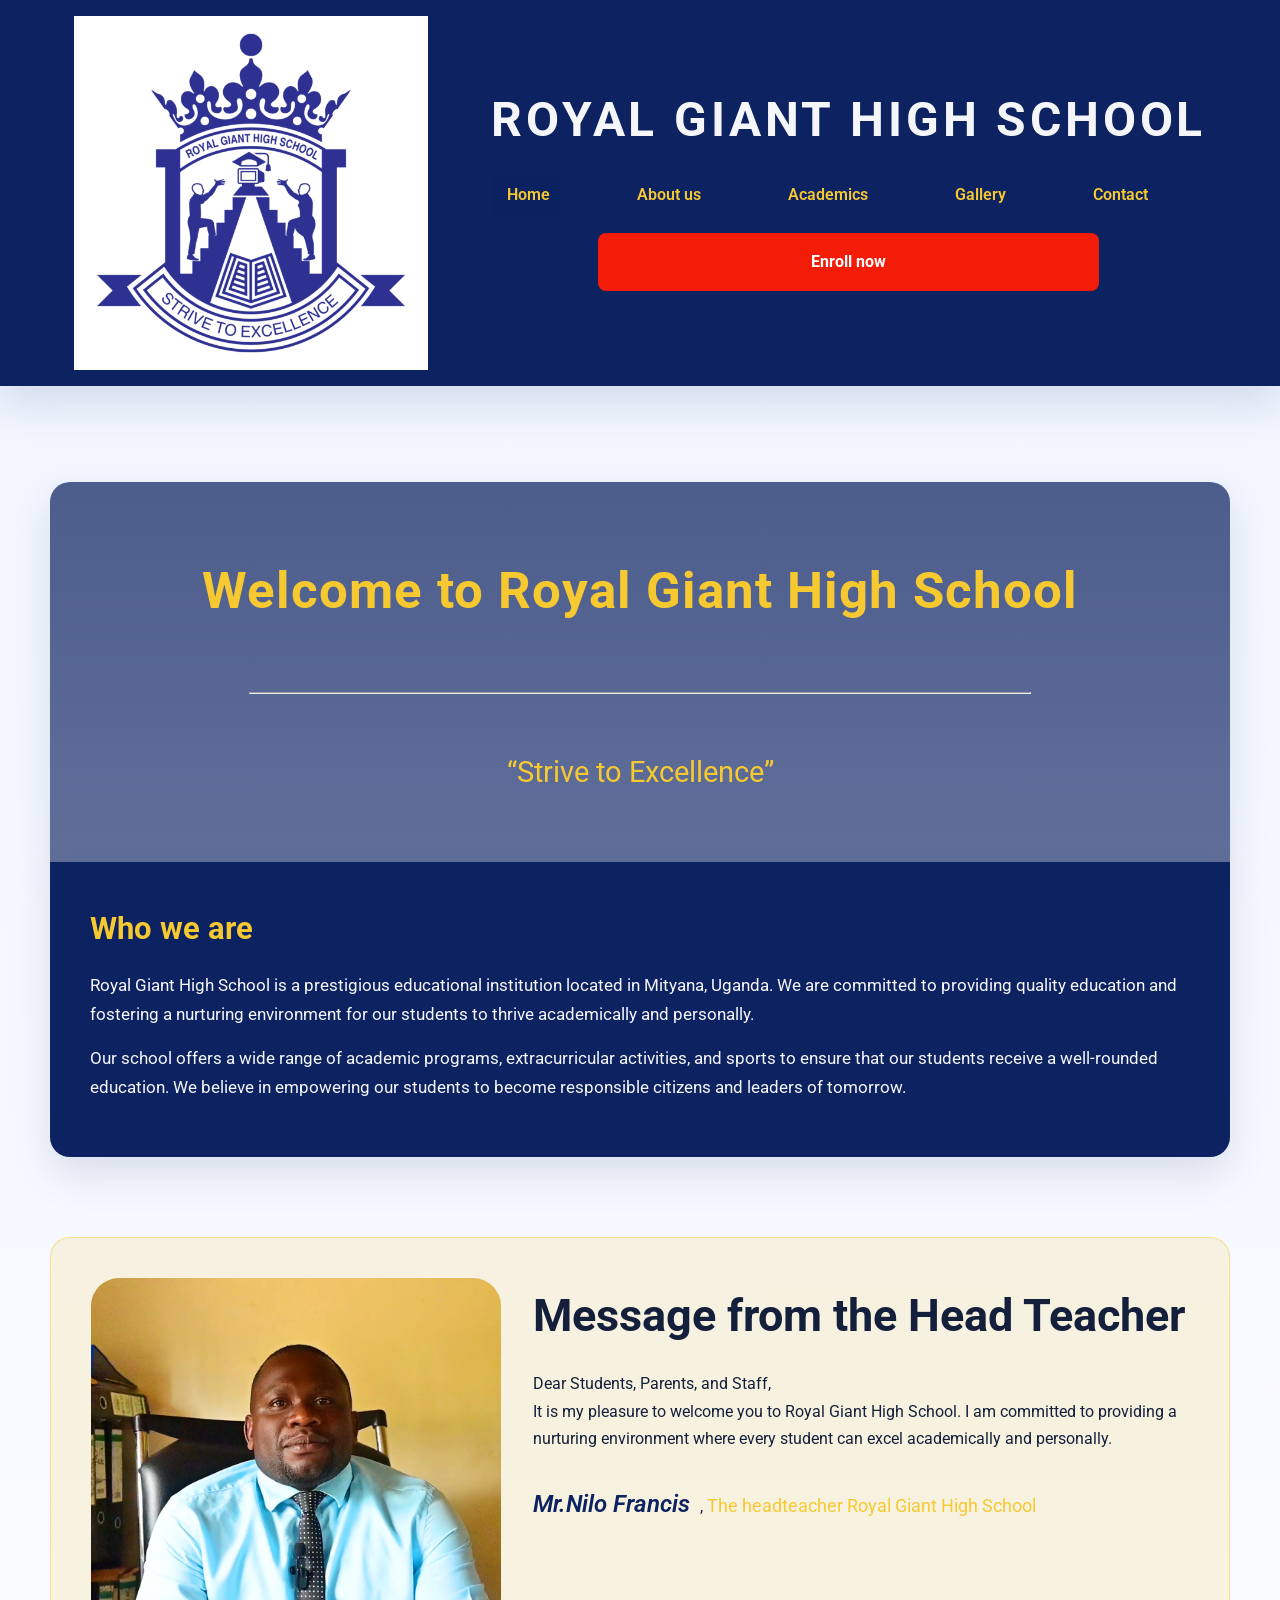
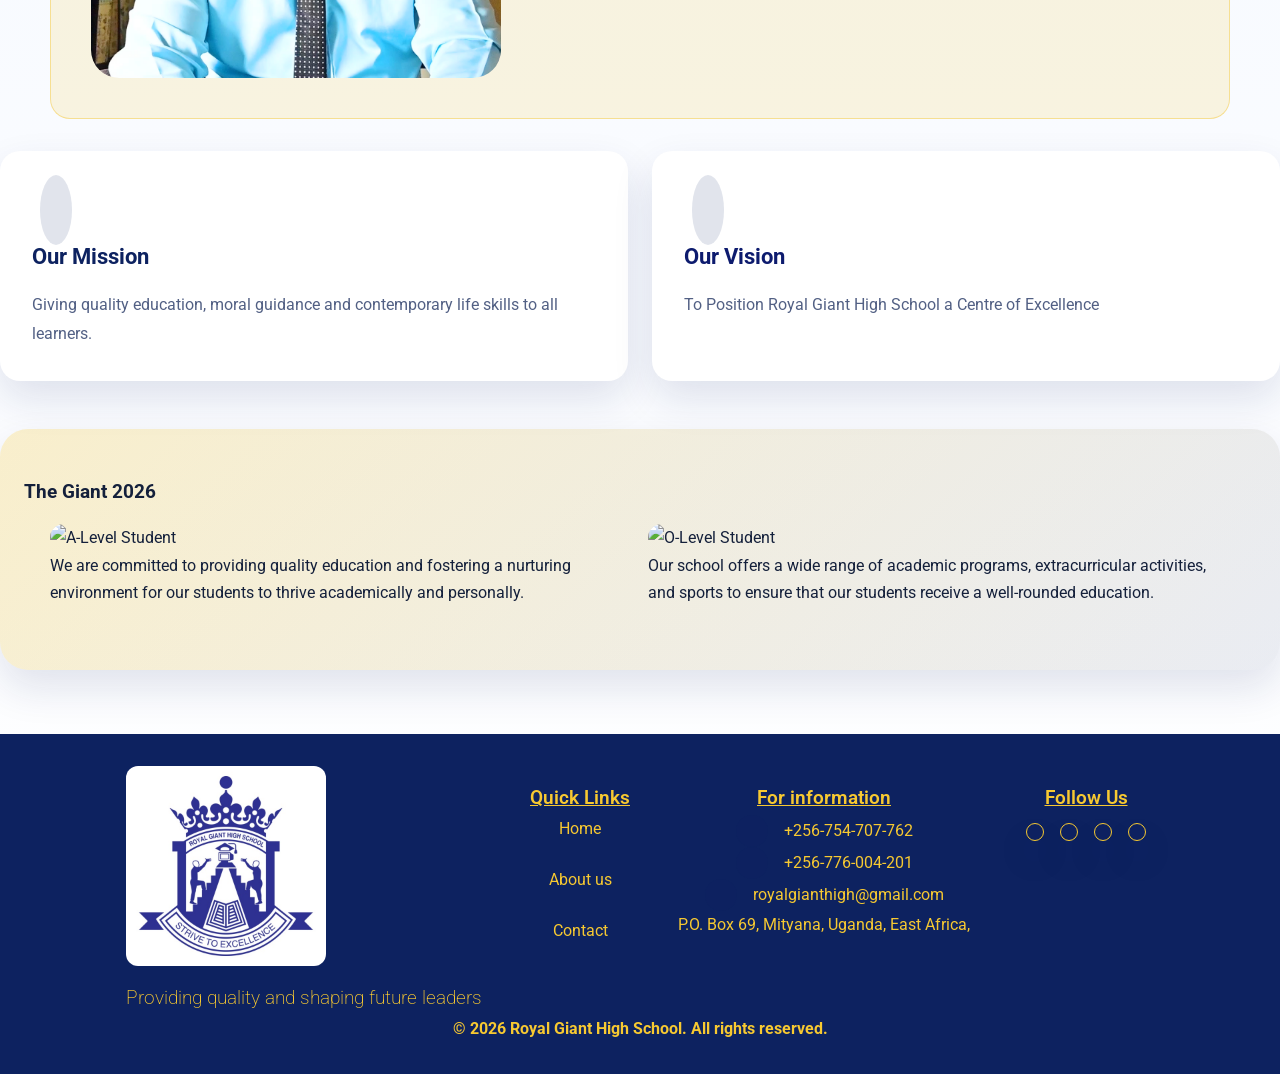
==== index.html @ 098a9b78 "google verification Co-authored-by: Copilot <copilot@github.com>" ====
<!doctype html>
<html lang="en">
  <head>
    <meta charset="UTF-8" />
    <meta name="viewport" content="width=device-width, initial-scale=1.0" />
    <meta
      name="description"
      content="Royal Giant High School - Center of Excellence in Mityana, Uganda. Providing quality education and fostering student development."
    />
    <meta
      name="google-site-verification"
      content="google043011f2c09b9985.html"
    />
    <link rel="stylesheet" href="main-styles.css" />
    <link
      rel="icon"
      type="image/jpg"
      href="pics/royal-giant-high-school-mityana-logo-png_seeklogo-556113.jpg"
    />
    <link
      href="https://fonts.googleapis.com/css2?family=Roboto:wght@300;400;700&display=swap"
      rel="stylesheet"
    />
    <title>Royal Giant High School</title>
  </head>
  <body>
    <header></header>
    <main>
      <section class="hero">
        <div class="container">
          <div class="welcome">
            <h2>Welcome to Royal Giant High School</h2>
            <hr />
            <p><q>Strive to Excellence</q></p>
          </div>
          <div class="intro-content">
            <h3>Who we are</h3>
            <p>
              Royal Giant High School is a prestigious educational institution
              located in Mityana, Uganda. We are committed to providing quality
              education and fostering a nurturing environment for our students
              to thrive academically and personally.
            </p>
            <p>
              Our school offers a wide range of academic programs,
              extracurricular activities, and sports to ensure that our students
              receive a well-rounded education. We believe in empowering our
              students to become responsible citizens and leaders of tomorrow.
            </p>
          </div>
        </div>
      </section>
      <section class="headteacher-message">
        <div class="image">
          <img src="./pics/HM2.png" alt="Head Teacher Mr.Nilo Francis" />
        </div>
        <div class="message">
          <h3>Message from the Head Teacher</h3>
          <p>Dear Students, Parents, and Staff,</p>
          <p>
            It is my pleasure to welcome you to Royal Giant High School. I am
            committed to providing a nurturing environment where every student
            can excel academically and personally.
          </p>
          <p class="headteacher-name">
            <span class="name">Mr.Nilo Francis</span>,
            <span class="description"
              >The headteacher Royal Giant High School</span
            >
          </p>
        </div>
      </section>
      <section class="mission-vision">
        <div class="mv-container">
          <div class="mv-card mission">
            <ion-icon name="accessibility-outline"></ion-icon>
            <h2>Our Mission</h2>

            <p>
              Giving quality education, moral guidance and contemporary life
              skills to all learners.
            </p>
          </div>
          <div class="mv-card vision">
            <ion-icon name="scan-circle-outline"></ion-icon>
            <h2>Our Vision</h2>
            <p>To Position Royal Giant High School a Centre of Excellence</p>
          </div>
        </div>
      </section>

      <section class="academic-highlights">
        <h3>The Giant <span id="year">2026</span></h3>
        <div class="container">
          <figure class="student">
            <img src="./pics/A'level students.jpg" alt="A-Level Student" />
            <figcaption>
              <p>
                We are committed to providing quality education and fostering a
                nurturing environment for our students to thrive academically
                and personally.
              </p>
            </figcaption>
          </figure>
          <figure class="student">
            <img src="./pics/SPORTS.png" alt="O-Level Student" />
            <figcaption>
              <p>
                Our school offers a wide range of academic programs,
                extracurricular activities, and sports to ensure that our
                students receive a well-rounded education.
              </p>
            </figcaption>
          </figure>
        </div>
      </section>
    </main>
    <footer></footer>
    <script src="script.js"></script>
    <script
      type="module"
      src="https://unpkg.com/ionicons@7.1.0/dist/ionicons/ionicons.esm.js"
    ></script>
    <script
      nomodule
      src="https://unpkg.com/ionicons@7.1.0/dist/ionicons/ionicons.js"
    ></script>
  </body>
</html>
---- main-styles.css ----
:root {
  --page-bg: #eef4ff;
  --surface: rgba(255, 255, 255, 0.96);
  --light-primary: #fff;
  --text: #14203b;
  --text-dark: rgba(13, 34, 96, 0.12);
  --muted: #526084;
  --primary: #0d2260;
  --accent: #f7c931;
  --accent-light: rgba(240, 184, 0, 0.2);
  --accent-dark: #f31c09;
  --shadow: 0 18px 40px rgba(13, 34, 96, 0.12);
}

* {
  box-sizing: border-box;
  margin: 0;
  padding: 0;
}

body {
  font-family: "Roboto", sans-serif;
  background: linear-gradient(180deg, var(--page-bg), var(--surface));
  color: var(--text);
  line-height: 1.7;
}

img {
  max-width: 100%;
  height: auto;
  display: block;
}

a {
  color: inherit;
  text-decoration: none;
}

button,
input,
textarea {
  font: inherit;
}

ion-icon {
  font-size: 2rem;
  margin: 0.5rem;
  padding: 1rem;
  border-radius: 50%;
  background: var(--text-dark);
}

.container {
  width: min(1180px, calc(100% - 2rem));
  margin: 0 auto;
}

header,
footer,
main,
section,
nav {
  width: 100%;
}

/* Header */
.header {
  background: var(--primary);
  color: var(--accent);
  box-shadow: var(--shadow);
}

.header .flex-container {
  display: flex;
  align-items: center;
  justify-content: space-around;
  gap: 1rem;
  padding: 1rem 0;
}

.header img {
  width: 30%;
  object-fit: contain;
}

.school-name {
  font-size: 3rem;
  letter-spacing: 0.08em;
  font-weight: 700;
  color: var(--surface);
}

.flex-container .content {
  display: flex;
  flex-direction: column;
}

.menu-toggle {
  display: none;
  padding: 5px;
  background: var(--muted);
  box-shadow: var(--shadow);
  border-radius: 5px;
  align-items: center;
}

.menu-toggle:hover {
  background: var(--accent-light);
}

.navbar {
  margin-top: 0.75rem;
}

.nav-links {
  list-style: none;
  display: flex;
  flex-wrap: wrap;
  gap: 0.8rem;
  justify-content: center;
  transition: all 0.3s ease;
}

.nav-links li {
  flex-grow: 1;
  min-width: 100px;
}

.nav-links a {
  display: inline-flex;
  align-items: center;
  justify-content: center;
  padding: 0.5rem 1rem;
  border-radius: 8px;
  color: var(--accent);
  font-weight: 600;
  transition:
    background 0.25s ease,
    color 0.25s ease;
  min-height: 44px; /* Touch-friendly */
}

.nav-links a:hover,
.nav-links a:focus-visible {
  background: var(--accent);
  color: var(--primary);
  transform: scale(1.1);
}

/* .nav-links a:active {
  background: var(--accent);
  color: var(--primary);
} */

.current-page-link {
  color: var(--surface);
  background: var(--text-dark);
}

.enroll-btn {
  display: block;
  align-items: center;
  justify-content: center;
  text-align: center;
  background: var(--accent-dark);
  color: var(--light-primary);
  padding: 0.95rem 1.45rem;
  margin: 1rem auto;
  border-radius: 8px;
  font-weight: 700;
  transition:
    transform 0.25s ease,
    box-shadow 0.25s ease;
  min-height: 44px; /* Touch-friendly */
  width: 70%;
}

.enroll-btn:hover,
.enroll-btn:focus-visible {
  transform: translateY(-2px);
  box-shadow: 0 14px 30px rgba(243, 28, 9, 0.22);
}

main {
  padding: 3rem 0 4rem;
}

/* .section-title {
  font-size: clamp(2rem, 2.5vw, 3rem);
  color: var(--primary);
  margin-bottom: 1rem;
  text-align: center;
}

.section-intro {
  max-width: 860px;
  margin: 0 auto 2.5rem;
  text-align: center;
  color: var(--muted);
} */

/* Hero */
.hero {
  position: relative;
  min-height: 520px;
  display: grid;
  place-items: center;
  padding: 3rem 0;
}

.welcome {
  width: 100%;
  min-height: 380px;
  border-radius: 20px 20px 0 0;
  padding: 3rem 2rem;
  display: grid;
  place-items: center;
  gap: 1.2rem;
  text-align: center;
  background:
    linear-gradient(180deg, rgba(13, 34, 96, 0.72), rgba(13, 34, 96, 0.64)),
    url(./pics/Building.jpg) center/cover no-repeat;
  box-shadow: var(--shadow);
  animation: slideShow 30s infinite;
}

.welcome h2 {
  font-size: clamp(2.5rem, 4vw, 4rem);
  color: var(--accent);
  letter-spacing: 0.02em;
}

.welcome hr {
  text-align: center;
  width: 70%;
}

.welcome p {
  color: var(--accent);
  font-size: 1.8rem;
  max-width: 780px;
}

@keyframes slideShow {
  0% {
    background:
      linear-gradient(180deg, rgba(13, 34, 96, 0.72), rgba(13, 34, 96, 0.64)),
      url(./pics/Building.jpg) center/cover no-repeat;
  }
  25% {
    background:
      linear-gradient(180deg, rgba(13, 34, 96, 0.72), rgba(13, 34, 96, 0.64)),
      url(./pics/Mak\ hosts3.jpg) center/cover no-repeat;
  }
  50% {
    background:
      linear-gradient(180deg, rgba(13, 34, 96, 0.72), rgba(13, 34, 96, 0.64)),
      url(./pics/BUS.png) center/cover no-repeat;
  }
  75% {
    background:
      linear-gradient(180deg, rgba(13, 34, 96, 0.72), rgba(13, 34, 96, 0.64)),
      url(./pics/O_level_students.jpg) center/cover no-repeat;
  }
  100% {
    background:
      linear-gradient(180deg, rgba(13, 34, 96, 0.72), rgba(13, 34, 96, 0.64)),
      url(./pics/DSC_9560.png) center/cover no-repeat;
  }
}

/* Intro content */
.intro-content {
  margin: 0 auto;
  padding: 2.5rem;
  border-radius: 0 0 20px 20px;
  background: var(--primary);
  box-shadow: var(--shadow);
  color: var(--surface);
}

.intro-content h3 {
  color: var(--accent);
  margin-bottom: 1rem;
  font-size: 1.95rem;
}

.intro-content p {
  color: var(--surface);
  font-size: 1.05rem;
  margin-bottom: 1rem;
}

/* Headteacher message */
.headteacher-message,
.approach {
  display: grid;
  grid-template-columns: minmax(260px, 1fr) minmax(260px, 1.6fr);
  gap: 2rem;
  background: rgba(240, 184, 0, 0.12);
  border: 1px solid rgba(240, 184, 0, 0.35);
  border-radius: 20px;
  padding: 2.5rem;
  margin: 2rem auto;
  max-width: 1180px;
}

.headteacher-message .image {
  border-radius: 28px;
  overflow: hidden;
}

.headteacher-message .image img {
  width: 100%;
  height: 400px;
  object-fit: cover;
}

.headteacher-name {
  margin-top: 2rem;
}

.message h3,
.approach h3 {
  font-size: 2.8rem;
  margin-bottom: 1rem;
}

.message p,
.approach p {
  color: var(--text);
  font-size: 1rem;
}

/* Mission / vision */
.mv-container {
  margin-top: 2rem;
  display: grid;
  grid-template-columns: 1fr 1fr;
  gap: 1.5rem;
}

.mv-card {
  background: var(--light-primary);
  border-radius: 20px;
  padding: 2rem;
  box-shadow: var(--shadow);
  transition: all 0.3s ease;
}

.mission h2,
.vision h2 {
  margin-bottom: 1rem;
}

.mission p,
.vision p {
  color: var(--muted);
}

/* Academic highlights */
.academic-highlights {
  margin-top: 3rem;
  padding: 3rem 1.5rem;
  border-radius: 28px;
  background: linear-gradient(
    135deg,
    rgba(240, 184, 0, 0.2),
    rgba(13, 34, 96, 0.08)
  );
  box-shadow: var(--shadow);
}

.academic-highlights .container {
  display: flex;
  gap: 1rem;
  justify-content: space-around;
}

.academic-highlights .student {
  width: 100%;
  margin-bottom: 1rem;
}

.academic-highlights h3 {
  margin-bottom: 1rem;
}

.academic-highlights img {
  width: 80%;
  height: 100%;
  height: auto;
  border-radius: 20px;
}

/* About page */
.about-section {
  padding: 3rem 0;
}

.director {
  display: grid;
  grid-template-columns: minmax(260px, 1fr) minmax(320px, 2fr);
  gap: 2rem;
  align-items: center;
  margin-bottom: 2rem;
  padding: 2rem;
  border-radius: 28px;
  background: var(--light-primary);
  box-shadow: var(--shadow);
}

.about-director h2,
.director-message h2,
.history h2,
.mission h2,
.values h2,
.cocurricular h2,
.fees h2,
.other-fees h2,
.requirements h2,
.note h2 {
  color: var(--primary);
}

.director-name,
.headteacher-name .name {
  font-weight: 600;
  color: var(--primary);
  font-size: 1.5rem;
  font-style: oblique;
  padding-right: 10px;
}

.director-description,
.headteacher-name .description {
  font-weight: 400;
  color: var(--accent);
  font-size: 1.1rem;
}
.director-message {
  margin-top: 1.5rem;
}

.history,
.requirements,
.cocurricular,
.fees,
.other-fees,
.note,
.account-card,
.values {
  margin-top: 2rem;
}

.history p,
.mission p,
.note p,
.requirements p,
.cocurricular p,
.fees p,
.other-fees p,
.account-card p,
.values p {
  color: var(--muted);
  line-height: 1.8;
}

.values {
  padding: 2rem 1rem;
  border-radius: 28px;
}

.value-cards {
  display: grid;
  grid-template-columns: repeat(2, minmax(220px, 1fr));
  gap: 1.5rem;
  margin-top: 1.5rem;
}

.value-card {
  background: var(--light-primary);
  padding: 1.9rem;
  border-radius: 20px;
  box-shadow: var(--shadow);
  transition:
    transform 0.3s ease,
    box-shadow 0.3s ease;
}

.value-card:hover,
.mv-card:hover {
  transform: translateY(-5px);
  box-shadow: 0 26px 50px rgba(13, 34, 96, 0.14);
}

.mv-card:hover ion-icon,
.value-card:hover ion-icon {
  color: var(--light-primary);
  background: var(--primary);
}

.value-card h3 {
  margin-bottom: 0.9rem;
}

.program-highlights {
  padding: 3rem 0 0;
}

.video-wrapper {
  max-width: 960px;
  margin: 0 auto 2rem;
  border-radius: 24px;
  overflow: hidden;
  box-shadow: var(--shadow);
}

.video-wrapper iframe {
  width: 100%;
  min-height: 520px;
  border: 0;
}

/*Subjects page*/
.subjects {
  padding: 40px 60px;
}

.subjects h2 {
  font-size: 22px;
  color: #0d1b6e;
  margin-bottom: 4px;
}
.subjects-table {
  width: 100%;
  border-collapse: collapse;
  margin-bottom: 40px;
}
.subjects-table th {
  background: #f4f6f9;
  padding: 10px 14px;
  text-align: left;
  font-size: 13px;
  color: #555;
  border-bottom: 1px solid #ddd;
}
.subjects-table td {
  padding: 10px 14px;
  border-bottom: 1px solid #eee;
  font-size: 14px;
}
.subjects-table tr:hover {
  background: #fafafa;
}
.badge {
  padding: 0.5rem 1rem;
  border-radius: 20px;
  font-size: 12px;
  font-weight: 600;
}
.compulsory {
  background: #fff3cd;
  color: #856404;
}
.core {
  background: #cfe2ff;
  color: #084298;
}
.elective {
  background: #d1e7dd;
  color: #0a3622;
}
/* .combinations {
  padding: 40px 60px;
} */

h2 {
  font-size: 22px;
  color: #0d1b6e;
  margin-bottom: 4px;
}
.sub {
  font-size: 13px;
  color: #777;
  margin-bottom: 24px;
}

.group {
  margin-bottom: 28px;
}

/* Section label e.g. "Sciences" */
.group-title {
  font-size: 12px;
  font-weight: 600;
  text-transform: uppercase;
  letter-spacing: 1px;
  color: #888;
  padding-bottom: 8px;
  border-bottom: 1px solid #eee;
  margin-bottom: 12px;
}

.grid {
  display: grid;
  grid-template-columns: repeat(4, 1fr);
  gap: 8px;
}

/* Base card */
.card {
  background: white;
  border: 1px solid #eee;
  border-radius: 0 10px 10px 0;
  padding: 14px 16px;
}

/* Colored left border per category */
.card.sci {
  border-left: 3px solid #2563eb;
}
.card.com {
  border-left: 3px solid #d97706;
}
.card.arts {
  border-left: 3px solid #16a34a;
}

.code {
  font-size: 18px;
  font-weight: 700;
  color: #0d1b6e;
  margin-bottom: 4px;
}

.subjects {
  font-size: 12px;
  color: #666;
  line-height: 1.7;
}
/*Performance page*/
.gen-performance h3 {
  font-size: 30px;
}
.gen-performance img {
  margin-top: 40px;
  margin-bottom: 40px;
  width: 800px;
  box-shadow: 10px;
  background-color: rgb(238, 214, 168);
}
/*academics page*/
.academics-hero {
  height: 50vh;
  background:
    linear-gradient(135deg, rgba(13, 34, 96, 0.72), rgba(13, 34, 96, 0.64)),
    url("./pics/A_level_students.jpg") center/cover no-repeat;
}
.overlay {
  flex-direction: column-reverse;
  align-items: start;
  width: 100%;
  height: 100%;

  background: linear-gradient(
    to right,
    rgba(0, 0, 0, 0.7),
    rgba(0, 0, 0, 0.3),
    rgba(0, 0, 0, 0.1)
  );

  display: flex;
  align-items: center;
}

/* Text container */
.academics-content {
  display: flex;
  align-self: center;
  gap: 20px;
  color: white;
  padding: 2rem;
  margin-bottom: 0;
}

/* Heading */
.academics-content h1 {
  font-size: 60px;
  margin: 0;
}

/* Line + text layout */
.line-text {
  display: flex;
  align-items: center;
}

/* Yellow vertical line */
.line {
  width: 4px;
  height: 90px;
  background: var(--accent);
}

/* Paragraph */
.line-text p {
  font-size: 16px;
  letter-spacing: 1px;
  line-height: 1.6;
  font-family: monospace;
  width: 60%;
  padding-left: 2rem;
  margin-left: 2rem;
}

.academic-intro {
  align-content: center;
  background-color: #0d2260;
  color: wheat;
  padding: 30px;
  border-radius: 0 0 12px 12px;
  box-shadow: 0 4px 12px rgba(0, 0, 0, 0.1);
  font-size: 22px;
  line-height: 1.8;
}
.A-category {
  font-size: 22px;
}

.fees-structure {
  display: grid;
  grid-template-columns: repeat(2, minmax(280px, 1fr));
  gap: 2rem;
  margin-top: 2rem;
}

.fees,
.other-fees {
  background: var(--surface);
  border-radius: 24px;
  padding: 2rem;
  box-shadow: var(--shadow);
}

.note-section {
  margin: 2rem auto;
  display: grid;
  grid-template-columns: repeat(2, 1fr);
  gap: 1.5rem;
  width: 90%;
}

.note {
  grid-column: 1/3;
  grid-row: 1/2;
}

.account-card,
.note {
  background: var(--surface);
  border-radius: 22px;
  padding: 1.5rem;
  box-shadow: var(--shadow);
  color: var(--accent);
}
.account-card strong {
  color: var(--primary);
}

.requirements {
  background: var(--surface);
  border-radius: 20px;
  padding: 2rem;
  box-shadow: var(--shadow);
  margin-top: 2rem;
}

.requirements p {
  color: var(--muted);
  margin-top: 0.8rem;
}

/* Gallery page */
.cocurricular {
  padding: 3rem 1rem;
  background: var(--light-primary);
  border-radius: 28px;
  box-shadow: var(--shadow);
  text-align: center;
}

.activity-grid {
  display: grid;
  grid-template-columns: repeat(2, minmax(200px, 1fr));
  gap: 1.5rem;
  margin: 2rem;
}

.activity {
  display: grid;
  gap: 0.8rem;
  padding: 1.2rem;
  border-radius: 22px;
  background: rgba(13, 34, 96, 0.05);
  box-shadow: var(--shadow);
}

.activity img {
  width: 100%;
  height: auto;
  object-fit: cover;
  border-radius: 16px;
  transition: all 0.5s ease;
}

.activity img:hover {
  transform: scale(1.05);
  transform-origin: center;
}

.activity figure {
  position: relative;
  overflow: hidden;
}

.activity figcaption {
  text-align: center;
  font-size: 1.6rem;
  font-weight: 500;
}

/* Gallery categories */
.cocurricular h3 {
  font-size: 2rem;
  color: var(--primary);
  margin: 3rem 0 1rem 0;
  text-align: center;
  border-bottom: 2px solid var(--accent);
  padding-bottom: 0.5rem;
}

/* Contact page */

.form-section {
  display: grid;
  grid-template-columns: 1fr 1fr;
  gap: 2rem;
  width: 80%;
  margin: 0.5rem auto;
  background: var(--text-dark);
  border-radius: 20px;
}
.form-section .encouraging {
  font-size: 2rem;
  color: var(--accent);
  display: flex;
  justify-content: center;
  align-content: center;
  align-items: center;
}

.inquiryForm {
  width: 90%;
  margin: 2rem auto 1.5rem;
  padding: 2rem;
  border-radius: 20px;
  background: var(--light-primary);
  box-shadow: var(--shadow);
}

.inquiryForm .form-title {
  font-size: 1.8rem;
  color: var(--primary);
  margin-bottom: 1rem;
}

form fieldset {
  border: 1px solid rgba(13, 34, 96, 0.18);
  border-radius: 18px;
  padding: 1rem;
}

form legend {
  font-weight: 700;
  color: var(--primary);
  padding: 0 0.5rem;
}

.dataset {
  display: grid;
  gap: 0.5rem;
}

.dataset label {
  font-weight: 600;
  color: var(--text);
}

.dataset input,
.dataset textarea,
input {
  width: 100%;
  padding: 0.95rem 1rem;
  border: 1px solid rgba(13, 34, 96, 0.18);
  border-radius: 14px;
  background: #f9fbff;
  resize: vertical;
  min-height: 44px; /* Touch-friendly */
}

.dataset textarea {
  min-height: 100px;
}

input[type="submit"] {
  background: var(--text-dark);
}

input[type="submit"]:hover {
  background: var(--accent-light);
}

.warning {
  color: red;
  font-size: 1rem;
  font-weight: 600;
}

.other-contacts {
  display: grid;
  grid-template-columns: repeat(2, minmax(220px, 1fr));
  gap: 1.5rem;
  margin: 2rem auto;
  max-width: 900px;
}

.contact-card {
  background: var(--light-primary);
  border-radius: 24px;
  padding: 1.5rem;
  box-shadow: var(--shadow);
}

.other-contacts p,
.other-contacts li {
  color: var(--muted);
  margin-top: 0.5rem;
}

.other-contacts img {
  width: 24px;
  margin-right: 0.75rem;
  vertical-align: middle;
}

.google-map {
  margin: 2rem auto;
  max-width: 900px;
  text-align: center;
}

.google-map h2 {
  margin-bottom: 1rem;
}

.map {
  border-radius: 24px;
  overflow: hidden;
  box-shadow: var(--shadow);
}

.map iframe {
  width: 100%;
  min-height: 420px;
  border: 0;
}

/* Table styles */
table {
  width: 100%;
  border-collapse: collapse;
  background: var(--light-primary);
  border-radius: 20px;
  overflow: hidden;
  box-shadow: var(--shadow);
  margin: 2rem auto;
}

thead {
  background: var(--accent);
  color: var(--primary);
}

th,
td {
  padding: 1rem 1.2rem;
  border-bottom: 1px solid rgba(13, 34, 96, 0.08);
  text-align: left;
}

tbody tr:hover {
  background: rgba(13, 34, 96, 0.03);
}

.footer {
  background: var(--primary);
  color: var(--accent);
  padding: 2rem 0;
}

.footer .container {
  display: flex;
  flex-direction: row;
  gap: 3rem;
  justify-content: center;
  align-content: center;
}

.footer .socials {
  display: flex;
  gap: 0;
  flex-wrap: wrap;
  justify-content: space-around;
  align-content: center;
  justify-items: center;
}

.footer .socials a {
  display: inline-flex;
}

.footer .socials ion-icon {
  font-size: 30px;
  box-shadow: var(--shadow);
  transition: 0.5s;
  border: 1px solid var(--accent);
  border-radius: 50%;
  padding: 0.5rem;
}

.footer .socials ion-icon[data-color="black"]:hover {
  color: black;
  border-color: black;
}
.footer .socials ion-icon[data-color="tomato"]:hover {
  color: var(--accent-dark);
  border-color: var(--accent-dark);
}
.footer .socials ion-icon[data-color="blue"]:hover {
  color: #1b34f3;
  border-color: #1b34f3;
}
.footer .socials ion-icon[data-color="lightblue"]:hover {
  color: #1bcbf3;
  border-color: #1bcbf3;
}

.footer li {
  list-style: none;
}

.footer .page-links {
  list-style: none;
  display: flex;
  flex-direction: column;
  justify-content: center;
  align-items: center;
  gap: 1.5rem;
  margin: 0;
  padding: 0;
}

.footer .contact-links li {
  display: flex;
  gap: 1rem;
  justify-content: center;
  align-items: center;
}

.footer .contact-links ion-icon {
  font-size: 1rem;
  margin: 0;
}
.footer li,
.footer p,
.footer a {
  color: var(--accent);
}

.footer p {
  margin-top: 1rem;
  font-size: 0.95rem;
  text-align: center;
  font-size: 1.2rem;
  font-weight: 600;
  text-decoration: underline;
}

.footer h4 {
  text-align: center;
}

.footer .container .school-logo img {
  width: 200px;
  border-radius: 12px;
}
.footer .container .school-logo p {
  font-size: 1.2rem;
  font-weight: 200;
  text-decoration: none;
}

.footer a:hover {
  color: var(--light-primary);
}

/* Responsive Design */
@media (max-width: 1200px) {
  .container {
    width: calc(100% - 1rem);
  }
}

@media (max-width: 1100px) {
  .flex-container img {
    width: 30%;
    height: auto;
    object-fit: cover;
  }
}

@media (max-width: 950px) {
  main {
    width: 95%;
    margin: 1.5rem auto;
  }

  .nav-links {
    justify-content: center;
  }

  .welcome {
    padding: 2.5rem 1.5rem;
  }

  .video-wrapper,
  .giants {
    max-width: 90%;
  }

  .giants {
    gap: 1rem;
    margin: 2rem auto;
  }

  .subjects {
    padding: 20px 30px;
  }

  .grid {
    grid-template-columns: repeat(2, 1fr);
  }

  .student-row {
    grid-template-columns: repeat(2, 1fr);
  }
}

@media (max-width: 800px) {
  main {
    width: 90%;
    margin: 0 auto;
  }

  .school-name {
    font-size: 2.4rem;
  }

  .flex-container img {
    width: 40%;
  }

  .nav-links {
    gap: 0.2rem;
  }

  .content h1 {
    justify-self: center;
    margin-left: 1rem;
  }

  .welcome {
    width: 100%;
    min-height: clamp(250px, 100vh, 500px);
  }

  .director {
    margin-bottom: 2rem;
    padding: 2rem;
  }

  .approach {
    grid-template-columns: 1fr;
  }

  .approach h3 {
    font-size: 1.8rem;
  }

  .approach p {
    font-size: 1.2rem;
  }

  .video-wrapper {
    max-width: 780px;
  }

  .giants {
    grid-template-columns: 1fr;
  }

  .academics-hero {
    height: 70vh;
  }

  .overlay {
    flex-direction: column;
  }
  .academics-content {
    flex-direction: column;
    padding: 1.5rem;
    justify-content: center;
    align-content: center;
    align-items: center;
  }
  .line {
    width: 100px;
    height: 4px;
    align-self: center;
  }

  .line-text p {
    align-self: center;
    padding: 2rem;
    width: auto;
    padding-left: 4rem;
  }

  .grid {
    grid-template-columns: repeat(2, 1fr);
  }

  .fees-structure {
    grid-template-columns: auto;
  }

  .inquiryForm {
    width: 100%;
  }

  .contact-card {
    display: flex;
  }

  .contact-card img {
    width: 25%;
    margin-right: 0.7rem;
    vertical-align: middle;
  }

  .google-map {
    width: 100%;
  }
}

@media (max-width: 700px) {
  .header .container {
    flex-direction: column;
    align-items: stretch;
    text-align: center;
  }

  .nav-links {
    gap: 0.65rem;
  }
  .headteacher-message,
  .approach {
    grid-template-columns: auto;
  }
  .headteacher-message .message h3,
  .approach h3 {
    text-align: center;
  }

  .headteacher-message .message p,
  .approach p {
    font-size: 1.5rem;
  }

  .headteacher-message,
  .mission-vision,
  .value-cards,
  .other-contacts,
  .footer .container {
    gap: 1rem;
  }

  .headteacher-message {
    padding: 1.8rem;
  }

  .flex-container {
    max-width: 650px;
    grid-template-columns: 1fr;
  }

  .flex-container img {
    width: 40%;
    border-radius: 8px;
  }

  .flex-container .content {
    align-items: center;
    gap: 0.5rem;
  }

  .flex-container .content ul {
    gap: 0.05rem;
  }

  .enroll-btn {
    width: 300px;
  }

  .welcome {
    width: 100%;
  }

  .headteacher-message img,
  .approach img {
    width: 90%;
  }

  .director {
    grid-template-columns: auto;
  }

  .director img {
    width: 80%;
    border-radius: 20px;
  }
}

@media (max-width: 600px) {
  .flex-container {
    flex-direction: column;
    width: 100%;
    margin: 0 auto;
  }

  .headteacher-message,
  .approach {
    flex-direction: column;
    align-items: center;
  }

  .director img {
    width: 100%;
  }

  .academic-highlights .container {
    flex-direction: column;
    justify-content: center;
    align-items: center;
  }

  .mv-container {
    grid-template-columns: 1fr;
  }

  .value-cards {
    grid-template-columns: 1fr;
  }

  .giants {
    flex-direction: column;
    justify-content: center;
    align-items: center;
  }

  .note-section {
    grid-template-columns: 1fr;
  }

  .note {
    grid-row: auto;
    grid-column: auto;
  }

  .form-section {
    grid-template-columns: 1fr;
    background: none;
    width: 90%;
    gap: 0;
  }

  .other-contacts {
    grid-template-columns: 1fr;
  }

  .other-contacts img {
    width: 50px;
  }

  .other-contacts .contact-card {
    display: flex;
  }

  .footer .container {
    flex-direction: column;
  }

  .footer .container .school-logo {
    display: flex;
    gap: 0.7rem;
    flex-wrap: wrap;
    justify-content: center;
    align-content: center;
  }

  .footer .container .school-logo p {
    align-self: center;
    justify-self: center;
  }

  .footer .container .school-logo img {
    width: 150px;
  }
}

@media (max-width: 520px) {
  .toggle-section {
    display: flex;
    gap: 1rem;
    justify-content: space-between;
    width: 80%;
  }

  .menu-toggle {
    visibility: visible;
    display: inline;
    align-self: flex-start;
    transition: transform 0.3s ease;
  }

  .menu-toggle.active {
    transform: rotate(90deg);
  }

  .nav-links {
    display: none;
  }

  .nav-links.show {
    display: flex;
  }

  .enroll-btn {
    margin-top: 0;
    flex-grow: 1;
    width: auto;
  }

  .welcome h2 {
    font-size: 2.3rem;
  }

  .form-section {
    grid-template-columns: 1fr;
    background: none;
    width: 90%;
    gap: 0;
  }

  .inquiryForm {
    width: 100%;
  }

  .form-section .encouraging {
    display: none;
    visibility: hidden;
  }

  .welcome p,
  .section-intro,
  .message p,
  .mission p,
  .vision p {
    font-size: 1rem;
  }

  .navbar a,
  .enroll-btn {
    width: 100%;
  }

  .school-name {
    font-size: 2rem;
  }

  .headteacher-message .message h3 {
    font-size: 2rem;
  }

  .headteacher-message .message p {
    font-size: 1.2rem;
  }

  .nav-links a {
    padding: 1rem;
  }

  .enroll-btn {
    width: auto;
  }

  .card {
    padding: 0.5rem;
  }

  p.subjects {
    padding: 0.5rem;
  }

  .line {
    width: 70%;
  }

  div.activity {
    padding: 0;
  }

  .footer .container {
    flex-direction: column;
  }

  .footer .contacts p {
    margin-top: 0rem;
  }

  .footer .socials {
    margin-bottom: 0rem;
  }

  .footer {
    padding-top: 0.5rem;
  }
}

@media (max-width: 420px) {
  main {
    padding: 1rem 0;
    margin: 0 auto;
  }
  .flex-container .content {
    width: 400px;
  }

  .nav-links {
    flex-direction: column;
    align-items: center;
  }

  .nav-links a {
    padding: 8px 10px;
  }

  .hero {
    padding: 0.5rem 0;
  }

  .welcome {
    padding: 0.5rem;
    margin-top: 0.5rem;
  }

  .intro-content {
    padding: 1.5rem;
  }

  .headteacher-message {
    padding: 1rem;
    margin: 0.5rem 0;
  }

  .academic-highlights {
    margin-top: 0.5rem;
  }

  .student-row {
    grid-template-columns: 1fr;
  }

  .about-section {
    padding-top: 0.5rem;
  }
  .director {
    padding: 0.5rem;
  }

  .values {
    padding-top: 0.5rem 0 0 0.5rem;
  }

  .activity-grid {
    grid-template-columns: 1fr;
  }

  .fees-structure {
    margin-top: 8px;
    gap: 0.5rem;
  }

  .fees,
  .other-fees {
    padding: 0.5rem;
  }

  .footer .socials ion-icon {
    font-size: 25px;
  }

  .footer .socials {
    gap: 0;
    justify-content: center;
  }
}

@media (max-width: 350px) {
  main {
    width: auto;
  }
  .flex-container .content {
    width: auto;
  }
  .welcome h2 {
    font-size: 1.8rem;
  }

  .welcome p {
    font-size: 0.9rem;
  }

  .nav-links a {
    font-size: 0.9rem;
    padding: 0.8rem 0.5rem;
  }

  .enroll-btn {
    padding: 0.8rem 1rem;
    font-size: 0.9rem;
    width: auto;
  }

  .container {
    width: calc(100% - 0.5rem);
  }

  .value-cards {
    gap: 1rem;
    width: 100%;
  }
  .giants {
    width: 100%;
  }

  .student img {
    width: 100%;
  }

  .dataset input,
  .dataset textarea {
    padding: 0.8rem;
  }
}
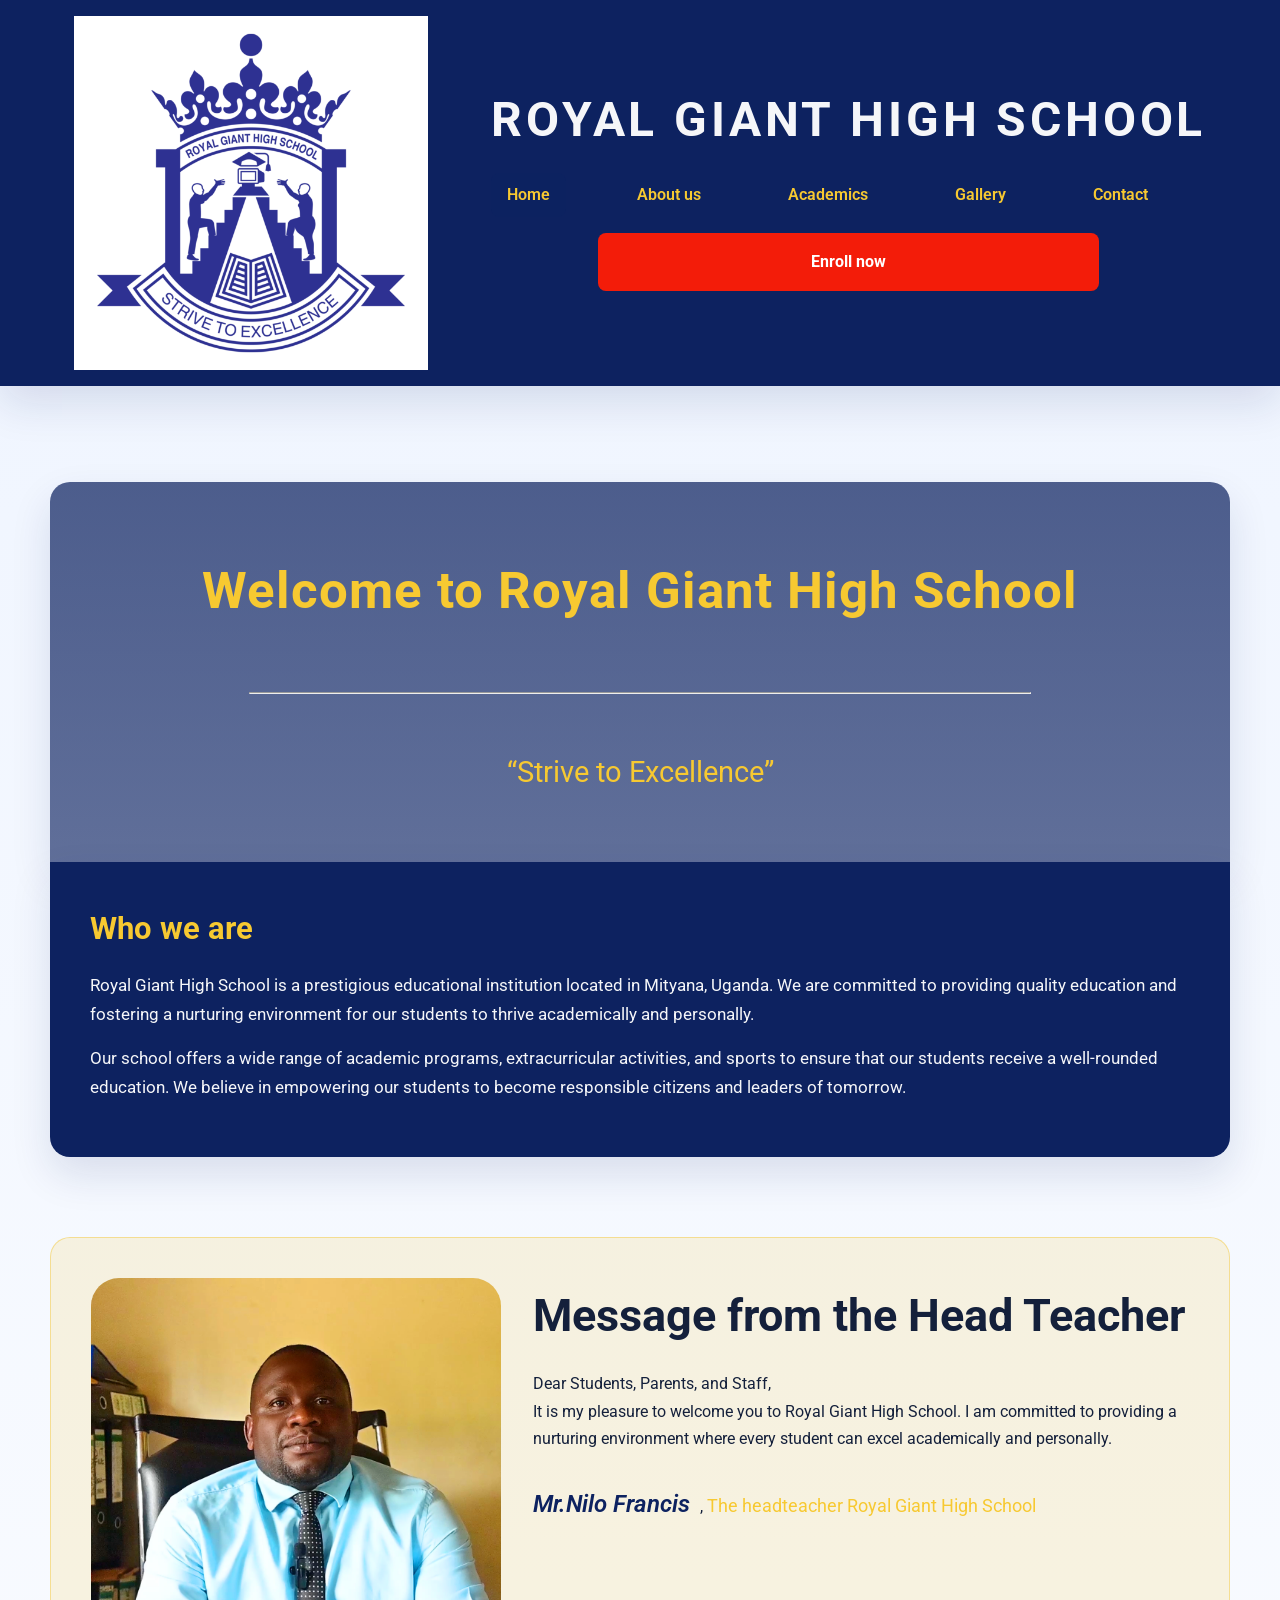
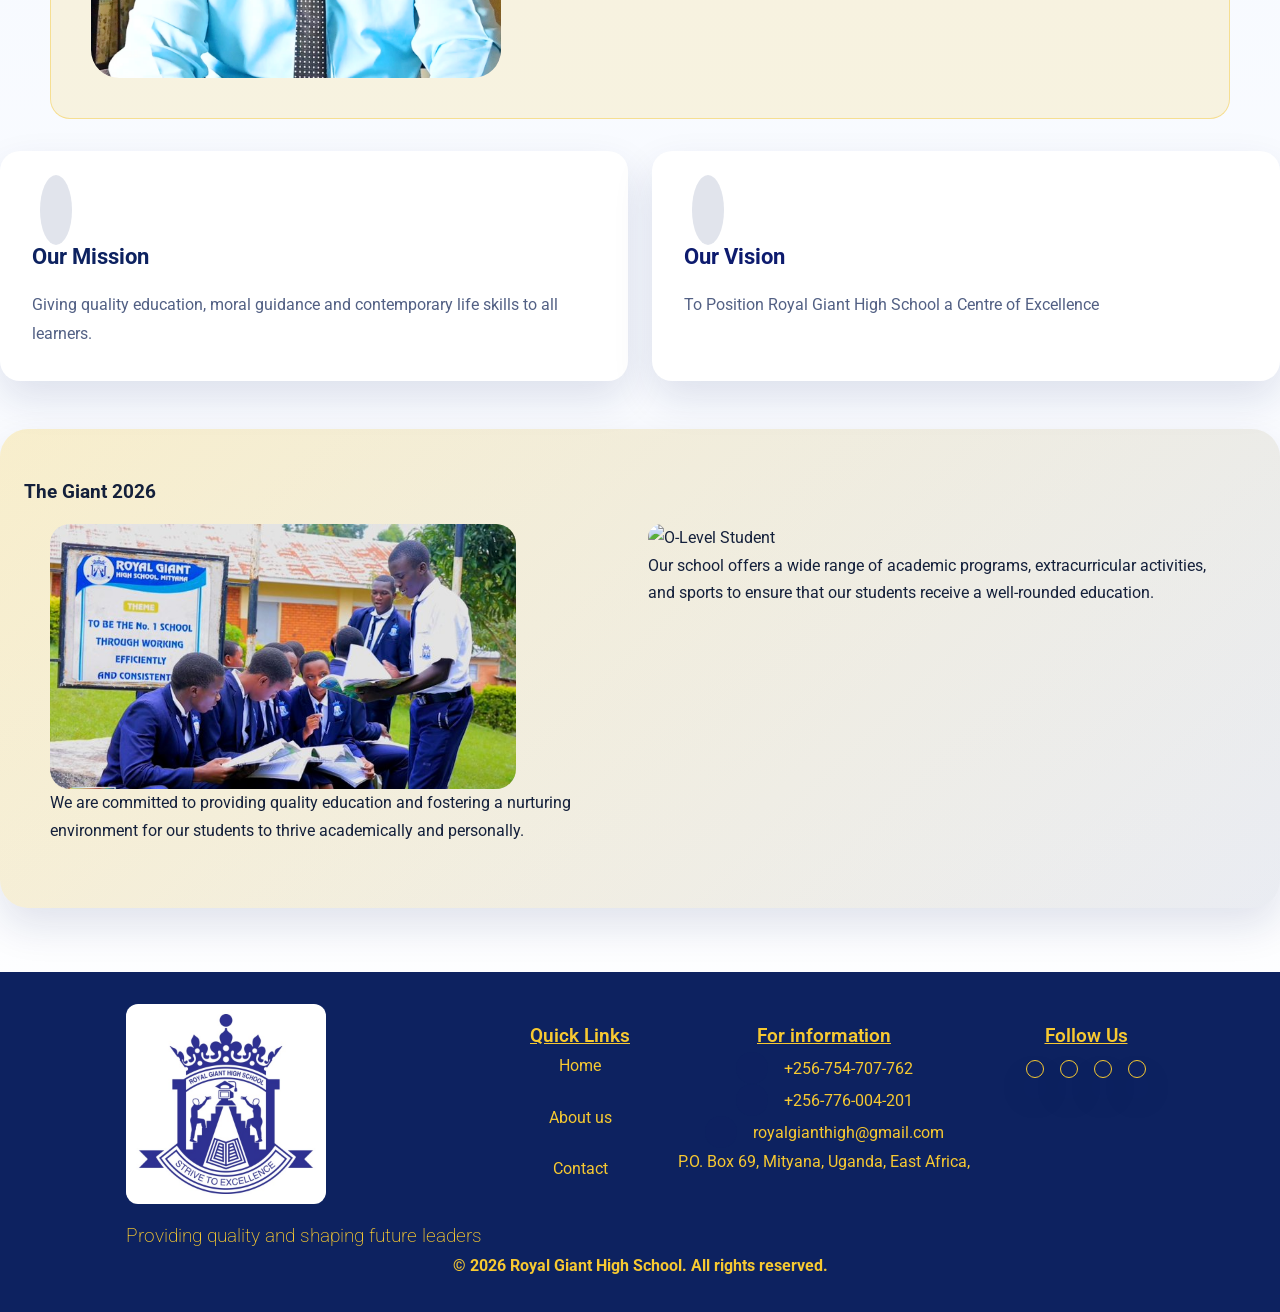
==== commit f614f9ce: "corrected an image-link" ====
--- a/index.html
+++ b/index.html
@@ -7,10 +7,7 @@
       name="description"
       content="Royal Giant High School - Center of Excellence in Mityana, Uganda. Providing quality education and fostering student development."
     />
-    <meta
-      name="google-site-verification"
-      content="google043011f2c09b9985.html"
-    />
+    <meta name="google-site-verification" content="NelySGQNXMQGqxiuZM9eBMR782rXZHhhI2tcQs0ODmU" />
     <link rel="stylesheet" href="main-styles.css" />
     <link
       rel="icon"
@@ -93,7 +90,7 @@
         <h3>The Giant <span id="year">2026</span></h3>
         <div class="container">
           <figure class="student">
-            <img src="./pics/A'level students.jpg" alt="A-Level Student" />
+            <img src="./pics/A_level_students.jpg" alt="A-Level Student" />
             <figcaption>
               <p>
                 We are committed to providing quality education and fostering a
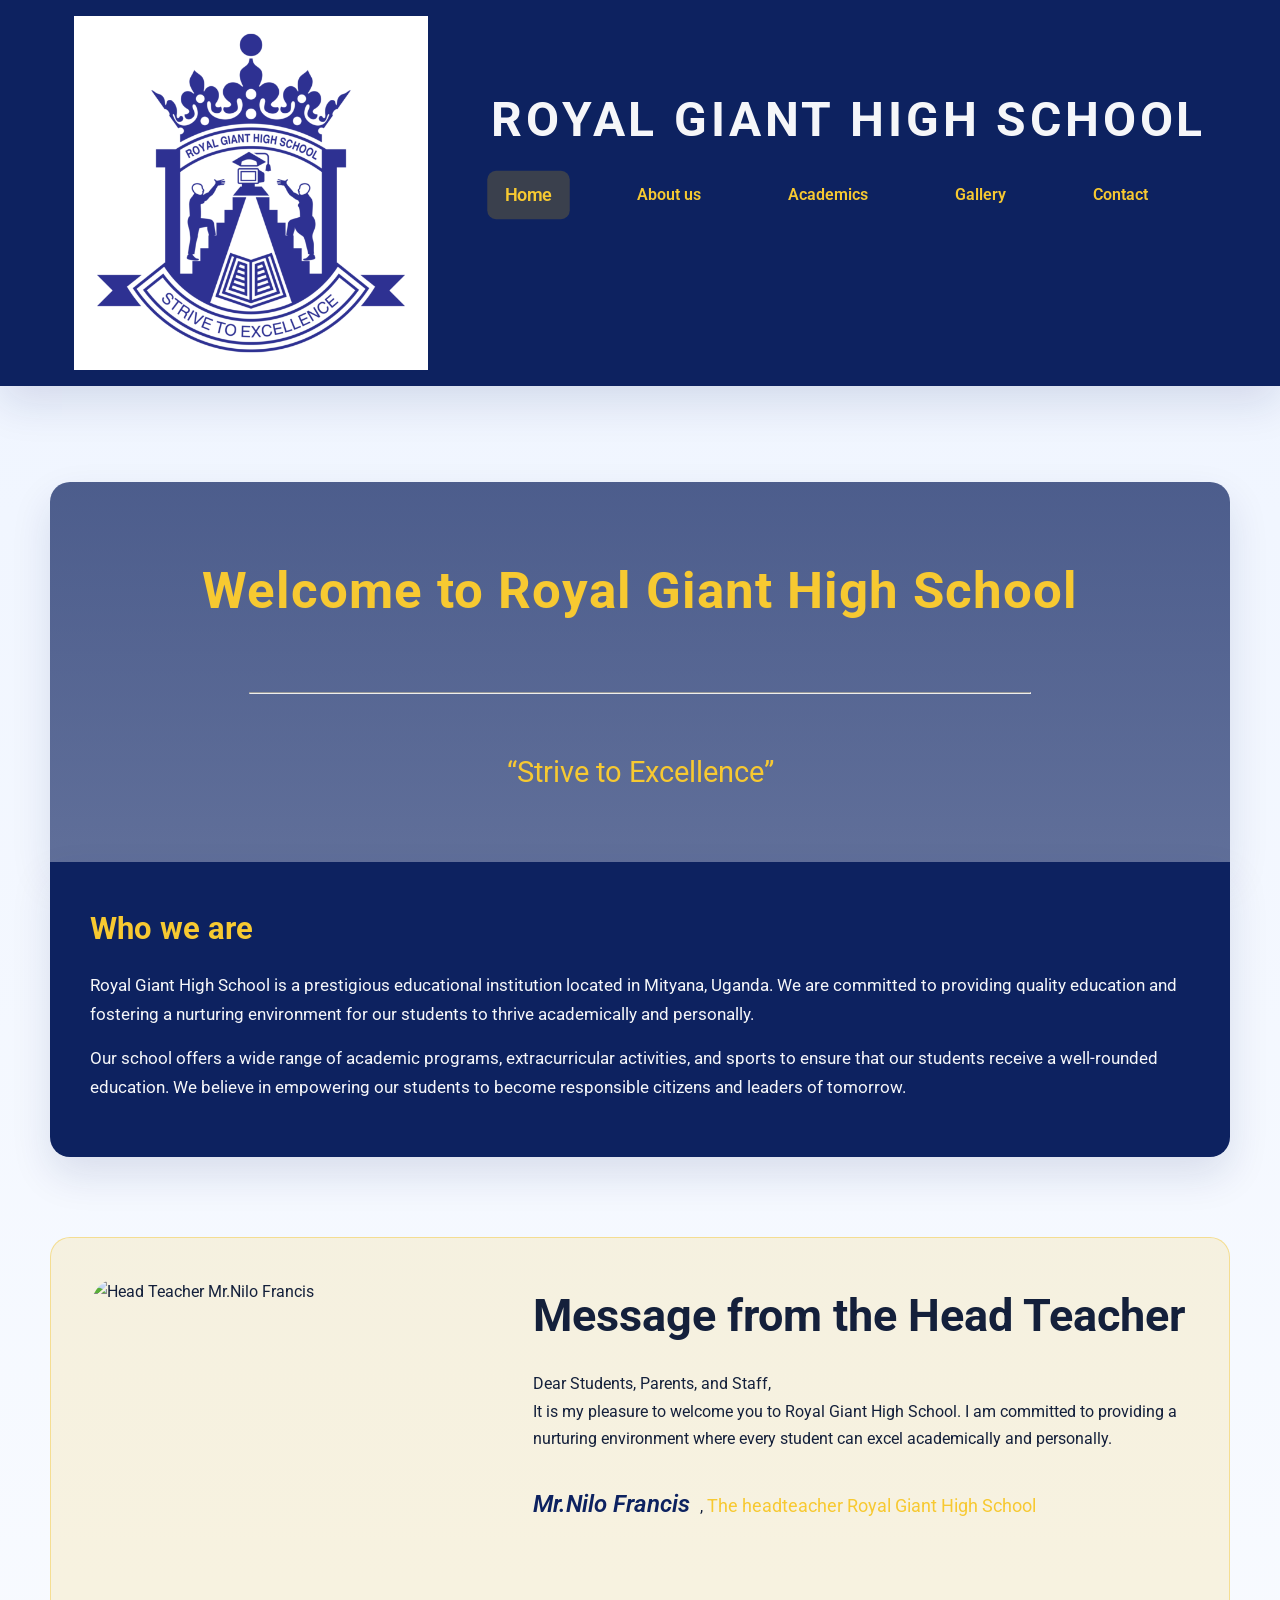
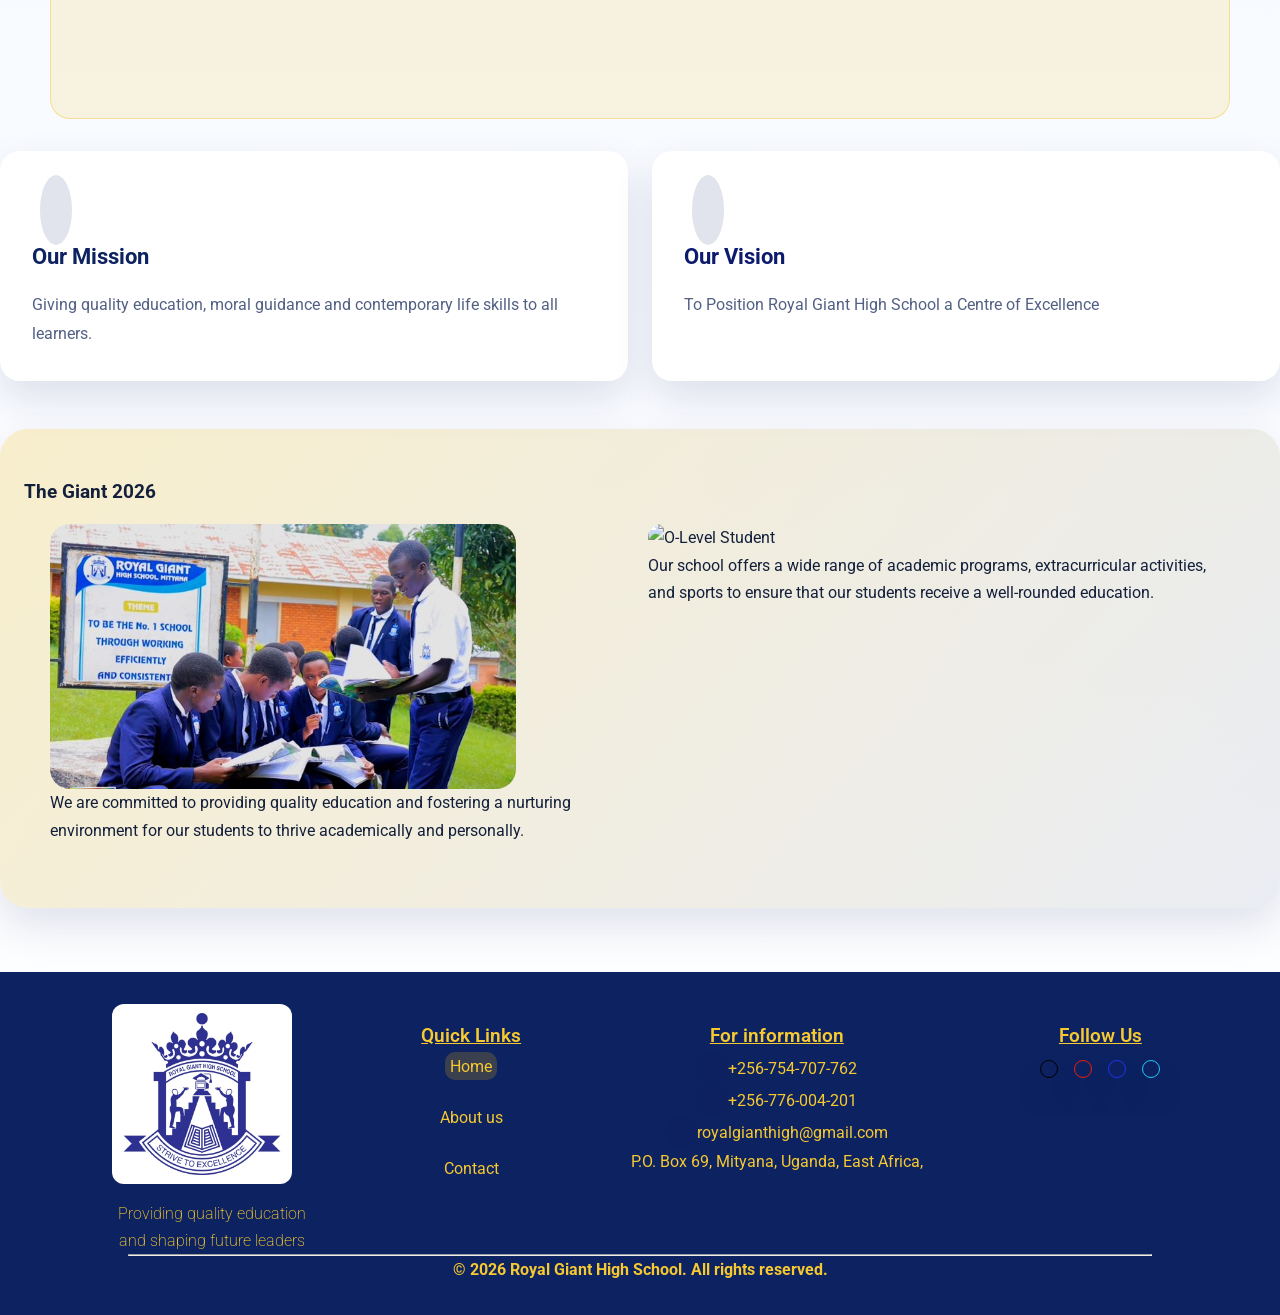
==== commit 8fd7e587: "highligting current page Co-authored-by: Copilot <copilot@github.com>" ====
--- a/index.html
+++ b/index.html
@@ -49,7 +49,7 @@
       </section>
       <section class="headteacher-message">
         <div class="image">
-          <img src="./pics/HM2.png" alt="Head Teacher Mr.Nilo Francis" />
+          <img src="./pics/headteacher.png" alt="Head Teacher Mr.Nilo Francis" />
         </div>
         <div class="message">
           <h3>Message from the Head Teacher</h3>
--- a/main-styles.css
+++ b/main-styles.css
@@ -153,11 +153,13 @@
 } */
 
 .current-page-link {
-  color: var(--surface);
-  background: var(--text-dark);
+  background: var(--accent-light);
+  color: var(--primary);
+  transform: scale(1.1);
 }
 
 .enroll-btn {
+  opacity: 0;
   display: block;
   align-items: center;
   justify-content: center;
@@ -1013,7 +1015,7 @@
   display: flex;
   flex-direction: row;
   gap: 3rem;
-  justify-content: center;
+  justify-content: space-evenly;
   align-content: center;
 }
 
@@ -1039,21 +1041,43 @@
   padding: 0.5rem;
 }
 
-.footer .socials ion-icon[data-color="black"]:hover {
+.footer .socials ion-icon[data-color="black"] {
   color: black;
   border-color: black;
-}
-.footer .socials ion-icon[data-color="tomato"]:hover {
+  
+}
+.footer .socials ion-icon[data-color="tomato"] {
   color: var(--accent-dark);
   border-color: var(--accent-dark);
 }
-.footer .socials ion-icon[data-color="blue"]:hover {
+.footer .socials ion-icon[data-color="blue"] {
   color: #1b34f3;
   border-color: #1b34f3;
 }
-.footer .socials ion-icon[data-color="lightblue"]:hover {
+.footer .socials ion-icon[data-color="lightblue"] {
   color: #1bcbf3;
   border-color: #1bcbf3;
+}
+
+.footer .socials ion-icon[data-color="black"]:hover {
+  color: var(--light-primary);
+  border-color: var(--light-primary);
+  background: black;
+}
+.footer .socials ion-icon[data-color="tomato"]:hover {
+  color:var(--light-primary) ;
+  border-color: var(--light-primary);
+  background:var(--accent-dark) ;
+}
+.footer .socials ion-icon[data-color="blue"]:hover {
+  background: #1b34f3;
+  border-color: var(--light-primary);
+  color:var(--light-primary) ;
+}
+.footer .socials ion-icon[data-color="lightblue"]:hover {
+  background: #1bcbf3;
+  border-color:var(--light-primary);
+  color:var(--light-primary) ;
 }
 
 .footer li {
@@ -1073,9 +1097,16 @@
 
 .footer .contact-links li {
   display: flex;
-  gap: 1rem;
   justify-content: center;
   align-items: center;
+}
+
+.current-page-footer {
+  background: var(--accent-light);
+  color: var(--primary);
+  transform: scale(1.1);
+  padding: 0.3rem;
+  border-radius: 10px;
 }
 
 .footer .contact-links ion-icon {
@@ -1102,13 +1133,19 @@
 }
 
 .footer .container .school-logo img {
-  width: 200px;
+  width: 180px;
   border-radius: 12px;
 }
 .footer .container .school-logo p {
-  font-size: 1.2rem;
+  font-size: 1rem;
   font-weight: 200;
   text-decoration: none;
+  width: 200px;
+}
+
+.footer hr{
+  width: 80%;
+  margin: 0 auto;
 }
 
 .footer a:hover {
@@ -1455,7 +1492,7 @@
   }
 
   .menu-toggle.active {
-    transform: rotate(90deg);
+    transform: rotate(180deg);
   }
 
   .nav-links {
@@ -1545,6 +1582,10 @@
     flex-direction: column;
   }
 
+  ul.page-links{
+    gap:0.5rem;
+  }
+
   .footer .contacts p {
     margin-top: 0rem;
   }
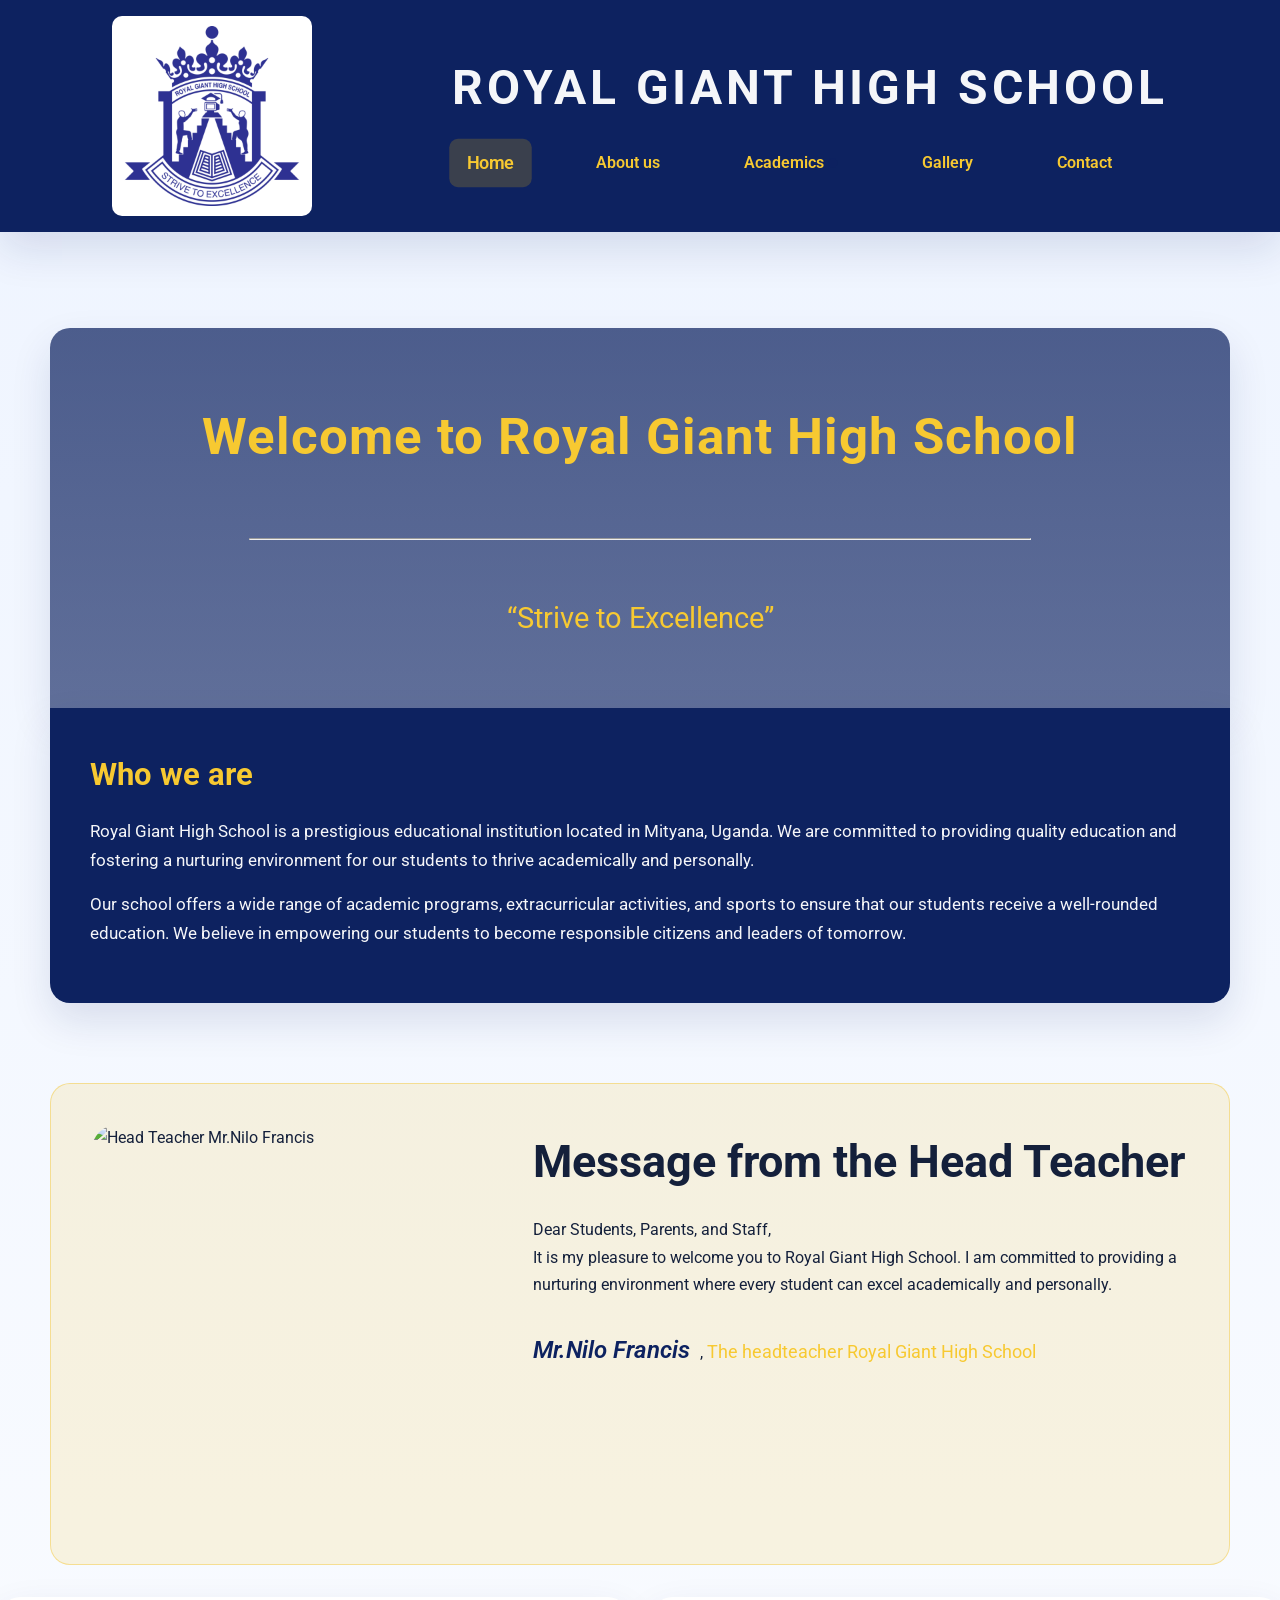
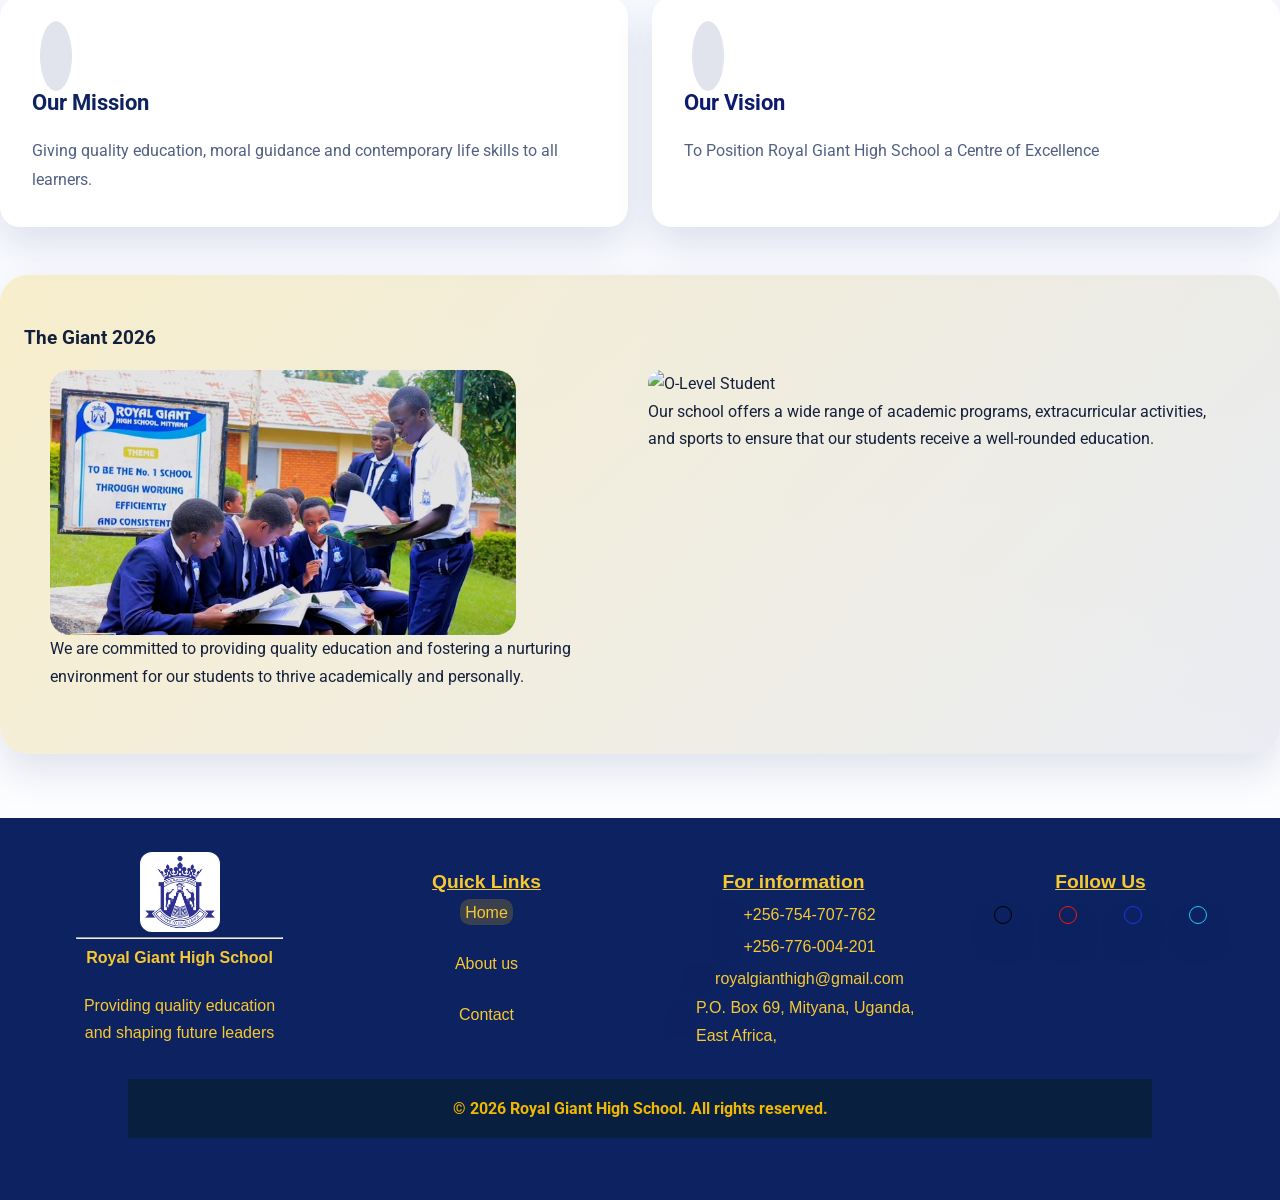
==== commit c4704374: "drop down on academics page" ====
--- a/index.html
+++ b/index.html
@@ -18,7 +18,7 @@
       href="https://fonts.googleapis.com/css2?family=Roboto:wght@300;400;700&display=swap"
       rel="stylesheet"
     />
-    <title>Royal Giant High School</title>
+    <title>ROYAL GIANT HIGH SCHOOL</title>
   </head>
   <body>
     <header></header>
--- a/main-styles.css
+++ b/main-styles.css
@@ -49,6 +49,9 @@
   border-radius: 50%;
   background: var(--text-dark);
 }
+ul {
+  list-style: none;
+}
 
 .container {
   width: min(1180px, calc(100% - 2rem));
@@ -78,9 +81,16 @@
   padding: 1rem 0;
 }
 
-.header img {
-  width: 30%;
+.header .image-section {
+  width: 200px;
+  height: 200px;
+}
+
+.header .image-section img {
+  width: 100%;
   object-fit: contain;
+  align-items: center;
+  border-radius: 10px;
 }
 
 .school-name {
@@ -90,23 +100,21 @@
   color: var(--surface);
 }
 
+h1.small-screen {
+  display: none;
+}
+
 .flex-container .content {
   display: flex;
   flex-direction: column;
 }
 
-.menu-toggle {
-  display: none;
-  padding: 5px;
-  background: var(--muted);
-  box-shadow: var(--shadow);
-  border-radius: 5px;
-  align-items: center;
-}
-
-.menu-toggle:hover {
-  background: var(--accent-light);
-}
+.nav-links li {
+  display: flex;
+  gap: 0;
+}
+
+
 
 .navbar {
   margin-top: 0.75rem;
@@ -119,15 +127,17 @@
   gap: 0.8rem;
   justify-content: center;
   transition: all 0.3s ease;
+  position: relative;
 }
 
 .nav-links li {
+  display:inline-flex;
   flex-grow: 1;
   min-width: 100px;
 }
 
 .nav-links a {
-  display: inline-flex;
+  display: block;
   align-items: center;
   justify-content: center;
   padding: 0.5rem 1rem;
@@ -147,6 +157,91 @@
   transform: scale(1.1);
 }
 
+/* Dropdown container */
+.academic-dropdown {
+  position: relative;
+}
+
+/* Academic link styling */
+.academic-page {
+  display: flex;
+  align-items: center;
+  gap: 5px;
+}
+
+/* Add icon styling */
+.add-icon {
+  display: inline-flex;
+  padding: 5px;
+  margin: 0;
+  font-size: 1.2rem;
+  transition: transform 0.3s ease;
+  cursor: pointer;
+}
+
+/* Dropdown menu */
+.innerAcademicsLink {
+  position: absolute;
+  top: 100%;
+  left: 0;
+  min-width: 220px;
+  background: white;
+  border-radius: 8px;
+  box-shadow: 0 8px 16px rgba(0,0,0,0.1);
+  padding: 0.5rem 0;
+  opacity: 0;
+  visibility: hidden;
+  transform: translateY(-10px);
+  transition: all 0.3s ease;
+  z-index: 100;
+  list-style: none;
+}
+
+/* Show dropdown on hover (desktop) */
+.academic-dropdown:hover .innerAcademicsLink {
+  opacity: 1;
+  visibility: visible;
+  transform: translateY(0);
+}
+
+/* Rotate icon on hover */
+.academic-dropdown:hover .add-icon {
+  transform: rotate(180deg);
+}
+
+/* Dropdown items */
+.innerAcademicsLink li {
+  display: block;
+  margin: 0;
+}
+
+.innerAcademicsLink li a {
+  display: block;
+  padding: 0.6rem 1.2rem;
+  color: var(--text);
+  background: white;
+  transition: all 0.2s ease;
+}
+
+.innerAcademicsLink li a:hover {
+  background: var(--accent-light);
+  color: var(--primary);
+  padding-left: 1.5rem;
+}
+
+
+.menu-toggle {
+  display: none;
+  padding: 5px;
+  background: var(--muted);
+  box-shadow: var(--shadow);
+  border-radius: 5px;
+  align-items: center;
+}
+
+.menu-toggle:hover {
+  background: var(--accent-light);
+}
 /* .nav-links a:active {
   background: var(--accent);
   color: var(--primary);
@@ -187,20 +282,6 @@
   padding: 3rem 0 4rem;
 }
 
-/* .section-title {
-  font-size: clamp(2rem, 2.5vw, 3rem);
-  color: var(--primary);
-  margin-bottom: 1rem;
-  text-align: center;
-}
-
-.section-intro {
-  max-width: 860px;
-  margin: 0 auto 2.5rem;
-  text-align: center;
-  color: var(--muted);
-} */
-
 /* Hero */
 .hero {
   position: relative;
@@ -348,6 +429,12 @@
   padding: 2rem;
   box-shadow: var(--shadow);
   transition: all 0.3s ease;
+  opacity: 0;
+}
+
+.mv-card.show {
+  opacity: 1;
+  transform: translateY(0);
 }
 
 .mission h2,
@@ -485,9 +572,13 @@
   padding: 1.9rem;
   border-radius: 20px;
   box-shadow: var(--shadow);
-  transition:
-    transform 0.3s ease,
-    box-shadow 0.3s ease;
+  transition: all 0.3s ease;
+  opacity: 0;
+}
+
+.value-card.show {
+  transform: translateY(0);
+  opacity: 1;
 }
 
 .value-card:hover,
@@ -1012,11 +1103,12 @@
 }
 
 .footer .container {
-  display: flex;
-  flex-direction: row;
+  display: grid;
+  grid-template-columns: repeat(4, 1fr);
   gap: 3rem;
   justify-content: space-evenly;
   align-content: center;
+  font-family: Arial, Helvetica, sans-serif;
 }
 
 .footer .socials {
@@ -1044,7 +1136,6 @@
 .footer .socials ion-icon[data-color="black"] {
   color: black;
   border-color: black;
-  
 }
 .footer .socials ion-icon[data-color="tomato"] {
   color: var(--accent-dark);
@@ -1065,23 +1156,24 @@
   background: black;
 }
 .footer .socials ion-icon[data-color="tomato"]:hover {
-  color:var(--light-primary) ;
+  color: var(--light-primary);
   border-color: var(--light-primary);
-  background:var(--accent-dark) ;
+  background: var(--accent-dark);
 }
 .footer .socials ion-icon[data-color="blue"]:hover {
   background: #1b34f3;
   border-color: var(--light-primary);
-  color:var(--light-primary) ;
+  color: var(--light-primary);
 }
 .footer .socials ion-icon[data-color="lightblue"]:hover {
   background: #1bcbf3;
-  border-color:var(--light-primary);
-  color:var(--light-primary) ;
+  border-color: var(--light-primary);
+  color: var(--light-primary);
 }
 
 .footer li {
   list-style: none;
+  font-weight: 100;
 }
 
 .footer .page-links {
@@ -1132,8 +1224,20 @@
   text-align: center;
 }
 
+.footer .container .school-logo {
+  display: grid;
+}
+
+.footer .container .school-logo div {
+  display: flex;
+  flex-direction: column;
+  gap: 5px;
+  justify-content: center;
+  align-items: center;
+}
+
 .footer .container .school-logo img {
-  width: 180px;
+  width: 80px;
   border-radius: 12px;
 }
 .footer .container .school-logo p {
@@ -1143,13 +1247,22 @@
   width: 200px;
 }
 
-.footer hr{
+.footer hr {
   width: 80%;
   margin: 0 auto;
 }
 
 .footer a:hover {
   color: var(--light-primary);
+}
+
+.footer-bottom {
+  text-align: center;
+  padding: 16px 18px;
+  background-color: #091f3f;
+  margin: 30px auto;
+  color: #f0b800;
+  width: 80%;
 }
 
 /* Responsive Design */
@@ -1455,7 +1568,7 @@
   }
 
   .footer .container {
-    flex-direction: column;
+    grid-template-columns: auto;
   }
 
   .footer .container .school-logo {
@@ -1477,6 +1590,34 @@
 }
 
 @media (max-width: 520px) {
+  div.flex-container {
+    row-gap: 0;
+  }
+
+  .school-name {
+    display: none;
+  }
+
+  .header .image-section {
+    display: flex;
+    justify-content: center;
+    gap: 10px;
+    width: 100%;
+    height: 150px;
+  }
+
+  .header .image-section img {
+    width: 30%;
+    border-radius: 20px;
+    align-items: flex-start;
+  }
+
+  .header .image-section .small-screen {
+    display: flex;
+    align-items: center;
+    color: var(--light-primary);
+  }
+
   .toggle-section {
     display: flex;
     gap: 1rem;
@@ -1503,6 +1644,71 @@
     display: flex;
   }
 
+  academic-dropdown {
+    position: relative;
+    width: 100%;
+  }
+  
+  .innerAcademicsLink {
+    position: static;
+    box-shadow: none;
+    background: #f5f5f5;
+    margin-left: 1rem;
+    max-height: 0;
+    overflow: hidden;
+    opacity: 1;
+    visibility: visible;
+    transform: none;
+    transition: max-height 0.3s ease;
+    padding: 0;
+  }
+  
+  .innerAcademicsLink.show {
+    max-height: 300px;
+  }
+  
+  .innerAcademicsLink li a {
+    padding: 0.5rem 1rem;
+  }
+  
+  .academic-dropdown:hover .innerAcademicsLink {
+    opacity: 1;
+    visibility: visible;
+    transform: none;
+  }
+  
+  /* Don't auto-show on hover for mobile */
+  .academic-dropdown:hover .add-icon {
+    transform: none;
+  }
+
+.innerAcademicsLink {
+    position: absolute;
+    top: 100%;
+    left: 0;
+    min-width: 220px;
+    background: white;
+    border-radius: 8px;
+    box-shadow: 0 8px 16px rgba(0,0,0,0.1);
+    padding: 0.5rem 0;
+    opacity: 0;
+    visibility: hidden;
+    transform: translateY(-10px);
+    transition: all 0.3s ease;
+    z-index: 100;
+  }
+  
+  .innerAcademicsLink.show {
+    opacity: 1;
+    visibility: visible;
+    transform: translateY(0);
+  }
+  
+  .academic-dropdown:hover .add-icon {
+    transform: rotate(180deg);
+  }
+
+  
   .enroll-btn {
     margin-top: 0;
     flex-grow: 1;
@@ -1518,6 +1724,10 @@
     background: none;
     width: 90%;
     gap: 0;
+  }
+
+  .innerAcademicsLink.show {
+    flex-direction: column;
   }
 
   .inquiryForm {
@@ -1582,8 +1792,8 @@
     flex-direction: column;
   }
 
-  ul.page-links{
-    gap:0.5rem;
+  ul.page-links {
+    gap: 0.5rem;
   }
 
   .footer .contacts p {
@@ -1639,10 +1849,6 @@
     margin-top: 0.5rem;
   }
 
-  .student-row {
-    grid-template-columns: 1fr;
-  }
-
   .about-section {
     padding-top: 0.5rem;
   }
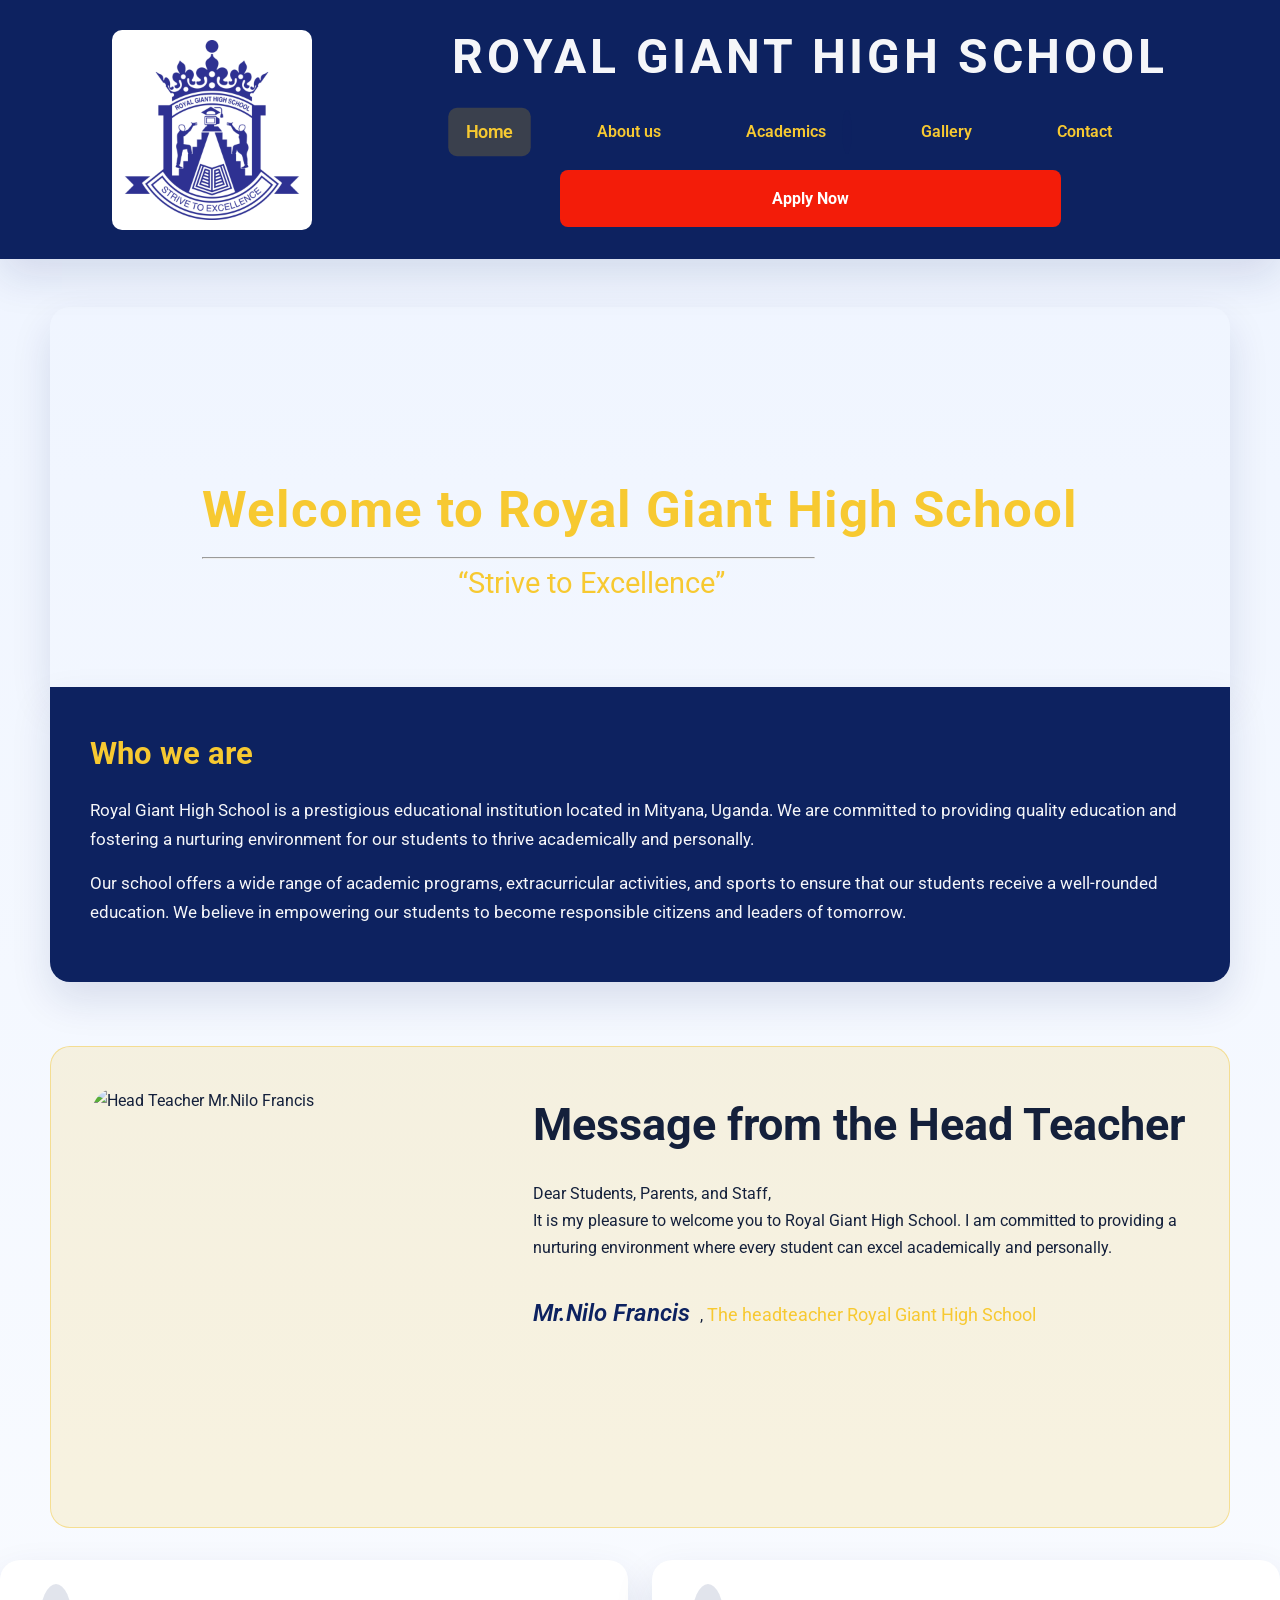
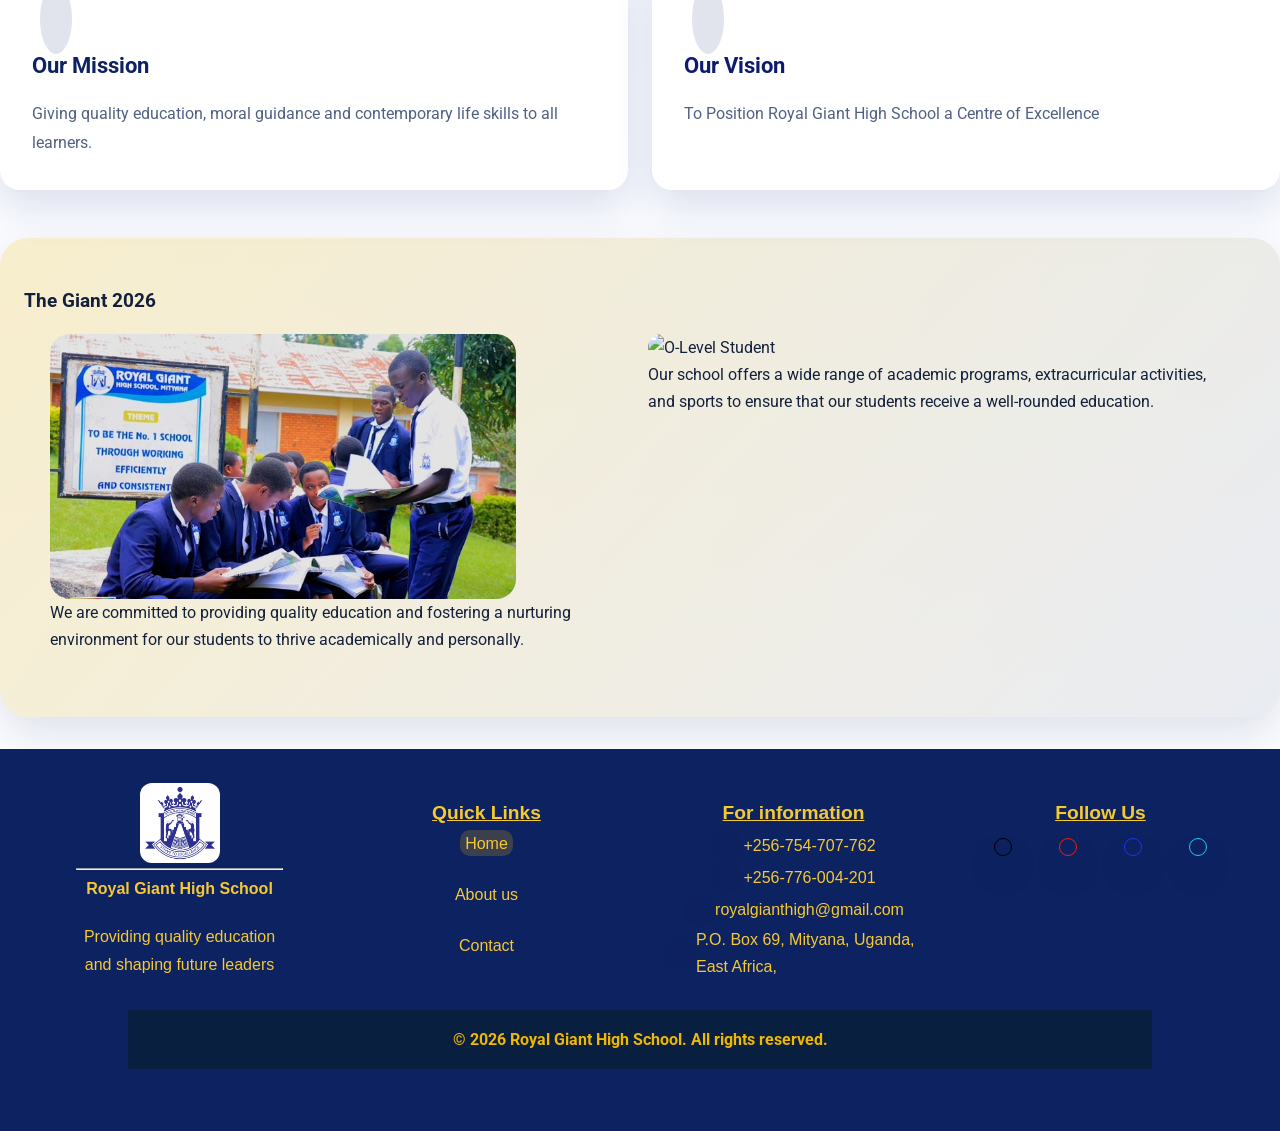
==== commit 372aa79a: "slider1" ====
--- a/index.html
+++ b/index.html
@@ -7,7 +7,10 @@
       name="description"
       content="Royal Giant High School - Center of Excellence in Mityana, Uganda. Providing quality education and fostering student development."
     />
-    <meta name="google-site-verification" content="NelySGQNXMQGqxiuZM9eBMR782rXZHhhI2tcQs0ODmU" />
+    <meta
+      name="google-site-verification"
+      content="NelySGQNXMQGqxiuZM9eBMR782rXZHhhI2tcQs0ODmU"
+    />
     <link rel="stylesheet" href="main-styles.css" />
     <link
       rel="icon"
@@ -26,9 +29,33 @@
       <section class="hero">
         <div class="container">
           <div class="welcome">
+            <div class="slides">
+              <div
+                class="slide active"
+                style="background-image: url(./pics/BUILDING.jpg)"
+              ></div>
+              <div
+                class="slide"
+                style="background-image: url(./pics/Mak\ hosts3.jpg)"
+              ></div>
+              <div
+                class="slide"
+                style="background-image: url(./pics/O_level_students.jpg)"
+              ></div>
+              <div
+                class="slide"
+                style="background-image: url(./pics/BUS.png)"
+              ></div>
+              <div
+                class="slide"
+                style="background-image: url(./pics/SIC\ LAB.JPG)"
+              ></div>
+            </div>
+            <DIV class="welcome-content">
             <h2>Welcome to Royal Giant High School</h2>
             <hr />
             <p><q>Strive to Excellence</q></p>
+            </DIV>
           </div>
           <div class="intro-content">
             <h3>Who we are</h3>
@@ -49,7 +76,10 @@
       </section>
       <section class="headteacher-message">
         <div class="image">
-          <img src="./pics/headteacher.png" alt="Head Teacher Mr.Nilo Francis" />
+          <img
+            src="./pics/headteacher.png"
+            alt="Head Teacher Mr.Nilo Francis"
+          />
         </div>
         <div class="message">
           <h3>Message from the Head Teacher</h3>
--- a/main-styles.css
+++ b/main-styles.css
@@ -114,8 +114,6 @@
   gap: 0;
 }
 
-
-
 .navbar {
   margin-top: 0.75rem;
 }
@@ -131,7 +129,7 @@
 }
 
 .nav-links li {
-  display:inline-flex;
+  display: inline-flex;
   flex-grow: 1;
   min-width: 100px;
 }
@@ -187,7 +185,7 @@
   min-width: 220px;
   background: white;
   border-radius: 8px;
-  box-shadow: 0 8px 16px rgba(0,0,0,0.1);
+  box-shadow: 0 8px 16px rgba(0, 0, 0, 0.1);
   padding: 0.5rem 0;
   opacity: 0;
   visibility: hidden;
@@ -229,7 +227,6 @@
   padding-left: 1.5rem;
 }
 
-
 .menu-toggle {
   display: none;
   padding: 5px;
@@ -254,7 +251,6 @@
 }
 
 .enroll-btn {
-  opacity: 0;
   display: block;
   align-items: center;
   justify-content: center;
@@ -279,7 +275,7 @@
 }
 
 main {
-  padding: 3rem 0 4rem;
+  padding: 1rem 0 2rem;
 }
 
 /* Hero */
@@ -288,7 +284,7 @@
   min-height: 520px;
   display: grid;
   place-items: center;
-  padding: 3rem 0;
+  padding: 2rem 0;
 }
 
 .welcome {
@@ -300,11 +296,12 @@
   place-items: center;
   gap: 1.2rem;
   text-align: center;
-  background:
-    linear-gradient(180deg, rgba(13, 34, 96, 0.72), rgba(13, 34, 96, 0.64)),
-    url(./pics/Building.jpg) center/cover no-repeat;
+  
+  background-repeat: no-repeat;
+  background-position: center;
+  background-size: cover;
   box-shadow: var(--shadow);
-  animation: slideShow 30s infinite;
+  animation: slideShow 20s infinite ease-in-out;
 }
 
 .welcome h2 {
@@ -326,29 +323,19 @@
 
 @keyframes slideShow {
   0% {
-    background:
-      linear-gradient(180deg, rgba(13, 34, 96, 0.72), rgba(13, 34, 96, 0.64)),
-      url(./pics/Building.jpg) center/cover no-repeat;
+    background-image: url(./pics/Building.jpg);
   }
   25% {
-    background:
-      linear-gradient(180deg, rgba(13, 34, 96, 0.72), rgba(13, 34, 96, 0.64)),
-      url(./pics/Mak\ hosts3.jpg) center/cover no-repeat;
+    background-image: url(./pics/Mak\ hosts3.jpg);
   }
   50% {
-    background:
-      linear-gradient(180deg, rgba(13, 34, 96, 0.72), rgba(13, 34, 96, 0.64)),
-      url(./pics/BUS.png) center/cover no-repeat;
+    background-image: url(./pics/BUS.png);
   }
   75% {
-    background:
-      linear-gradient(180deg, rgba(13, 34, 96, 0.72), rgba(13, 34, 96, 0.64)),
-      url(./pics/O_level_students.jpg) center/cover no-repeat;
+    background-image: url(./pics/O_level_students.jpg);
   }
   100% {
-    background:
-      linear-gradient(180deg, rgba(13, 34, 96, 0.72), rgba(13, 34, 96, 0.64)),
-      url(./pics/DSC_9560.png) center/cover no-repeat;
+    background-image: url(./pics/DSC_9560.png);
   }
 }
 
@@ -1283,7 +1270,7 @@
 @media (max-width: 950px) {
   main {
     width: 95%;
-    margin: 1.5rem auto;
+    margin: 1rem auto;
   }
 
   .nav-links {
@@ -1648,48 +1635,34 @@
     position: relative;
     width: 100%;
   }
-  
-  .innerAcademicsLink {
-    position: static;
-    box-shadow: none;
-    background: #f5f5f5;
-    margin-left: 1rem;
-    max-height: 0;
-    overflow: hidden;
-    opacity: 1;
-    visibility: visible;
-    transform: none;
-    transition: max-height 0.3s ease;
-    padding: 0;
-  }
-  
+
   .innerAcademicsLink.show {
     max-height: 300px;
   }
-  
+
   .innerAcademicsLink li a {
     padding: 0.5rem 1rem;
   }
-  
+
   .academic-dropdown:hover .innerAcademicsLink {
     opacity: 1;
     visibility: visible;
     transform: none;
   }
-  
+
   /* Don't auto-show on hover for mobile */
   .academic-dropdown:hover .add-icon {
     transform: none;
   }
 
-.innerAcademicsLink {
+  .innerAcademicsLink {
     position: absolute;
     top: 100%;
     left: 0;
     min-width: 220px;
     background: white;
     border-radius: 8px;
-    box-shadow: 0 8px 16px rgba(0,0,0,0.1);
+    box-shadow: 0 8px 16px rgba(0, 0, 0, 0.1);
     padding: 0.5rem 0;
     opacity: 0;
     visibility: hidden;
@@ -1697,18 +1670,17 @@
     transition: all 0.3s ease;
     z-index: 100;
   }
-  
+
   .innerAcademicsLink.show {
     opacity: 1;
     visibility: visible;
     transform: translateY(0);
   }
-  
+
   .academic-dropdown:hover .add-icon {
     transform: rotate(180deg);
   }
 
-  
   .enroll-btn {
     margin-top: 0;
     flex-grow: 1;
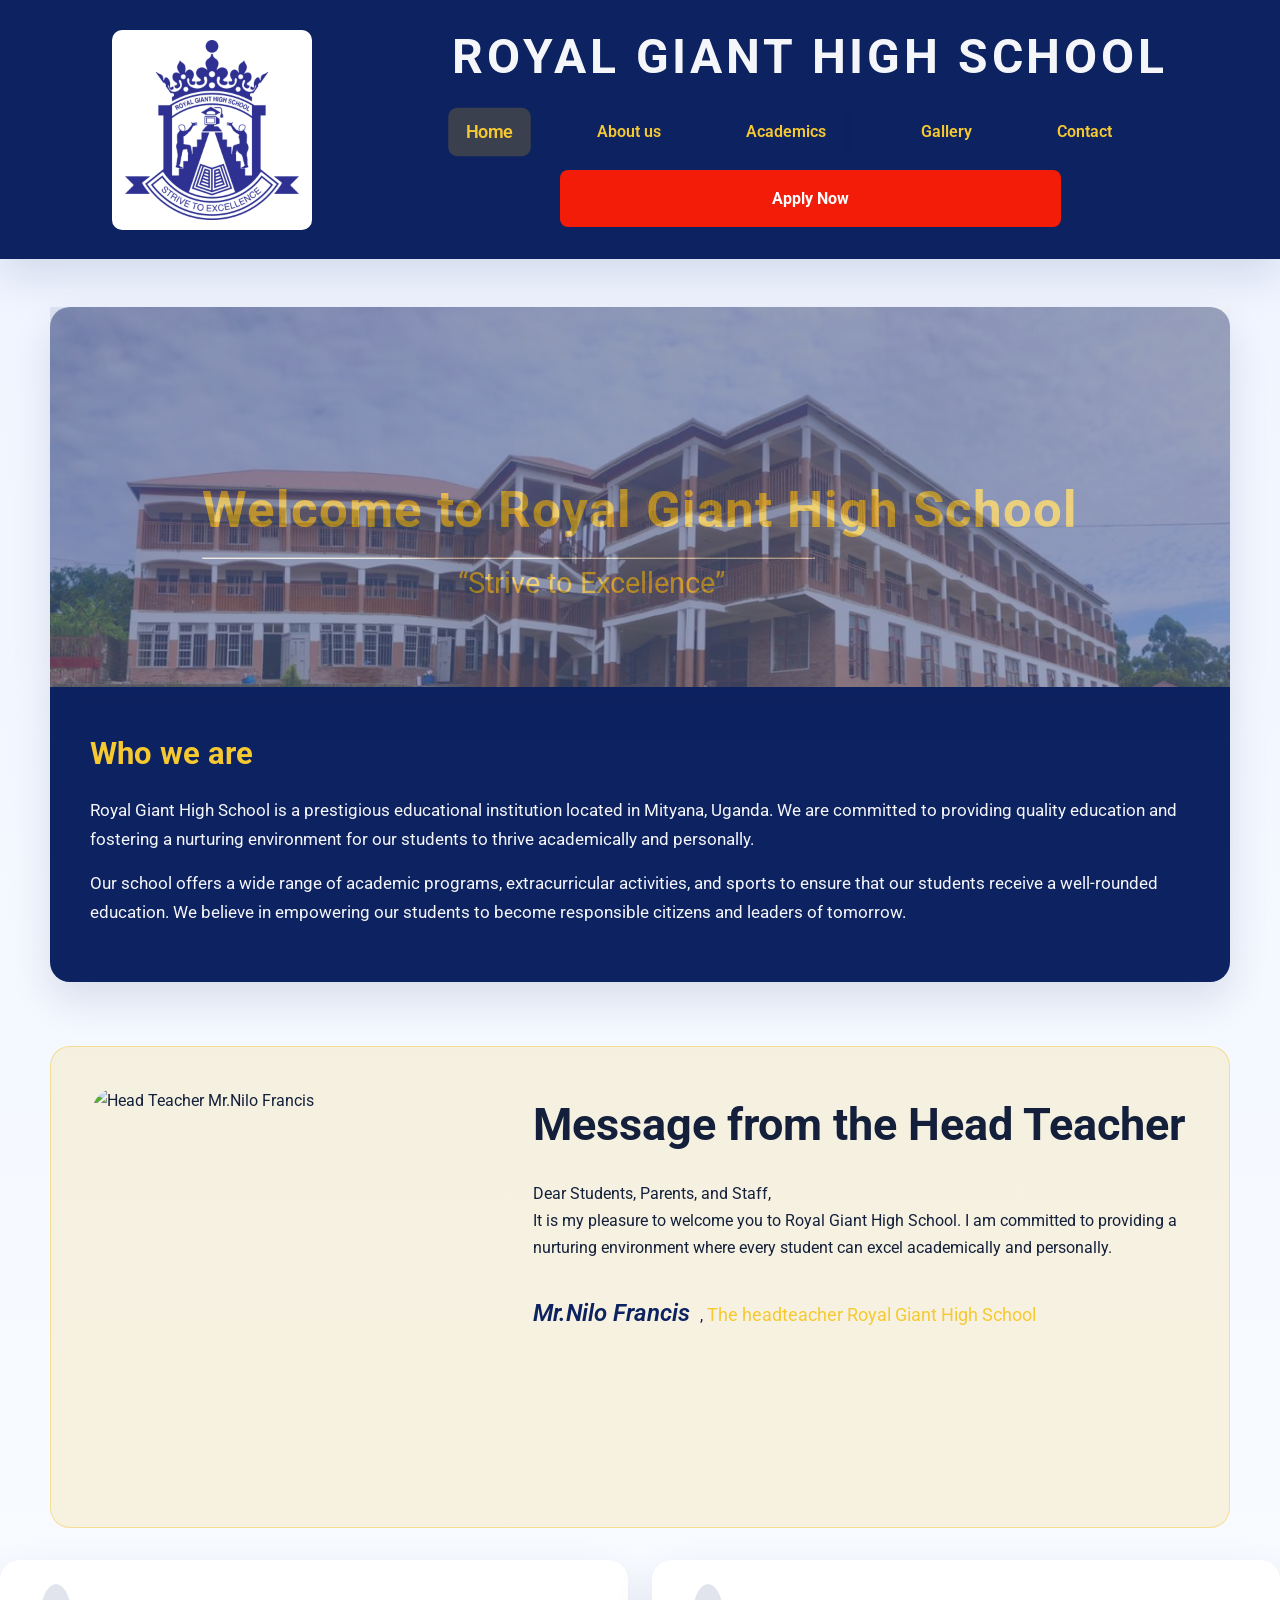
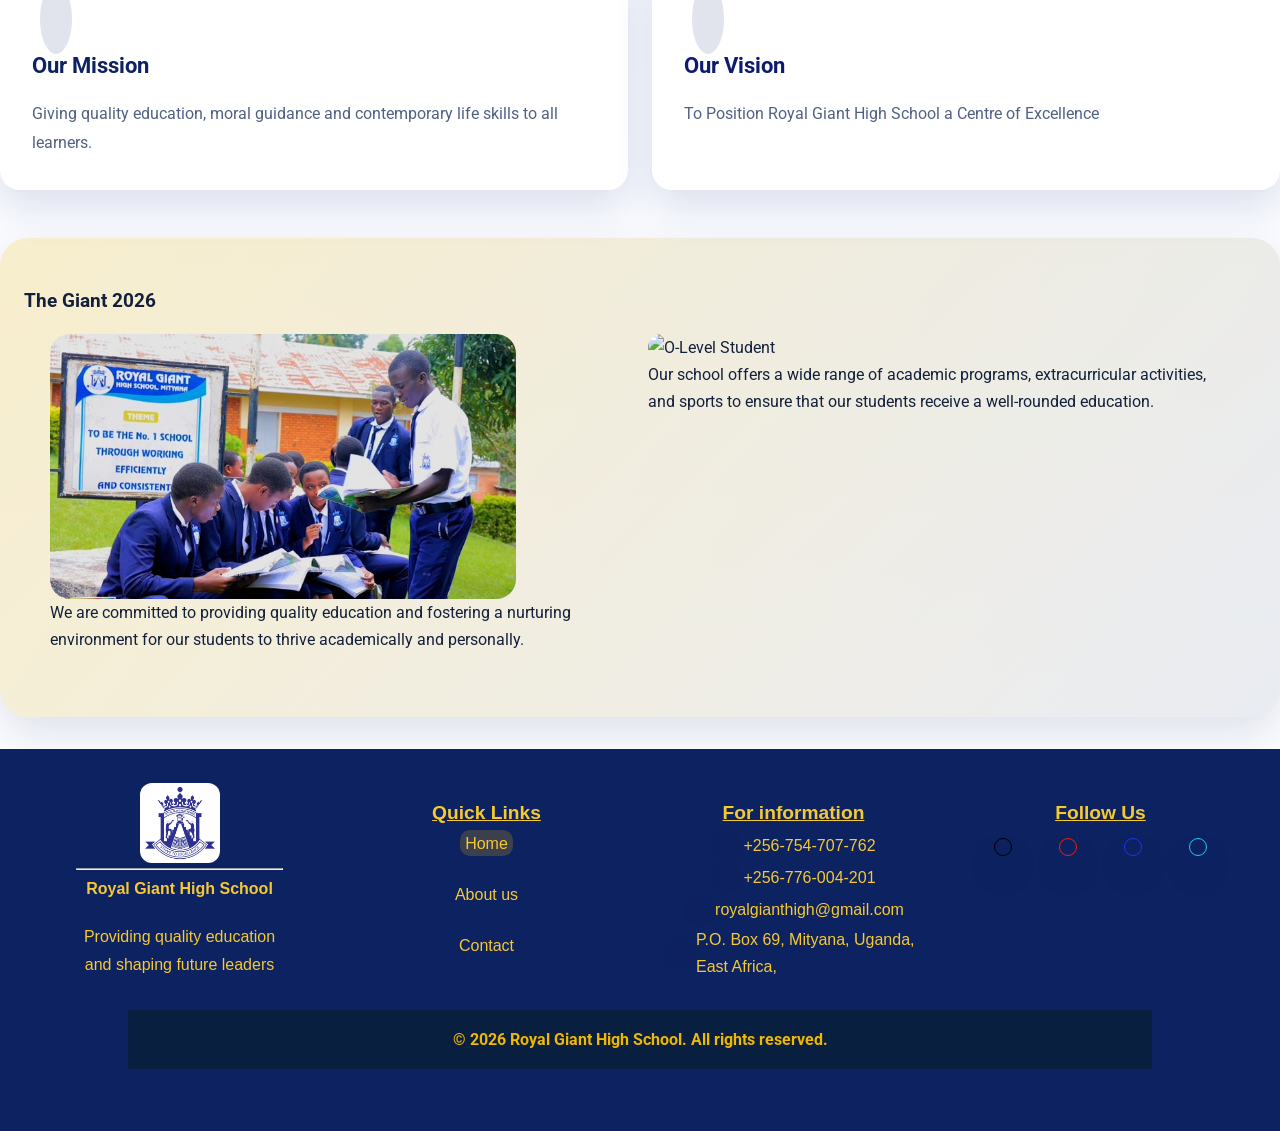
==== commit 4c8e771a: "fav-con corrected" ====
--- a/index.html
+++ b/index.html
@@ -15,7 +15,7 @@
     <link
       rel="icon"
       type="image/jpg"
-      href="pics/royal-giant-high-school-mityana-logo-png_seeklogo-556113.jpg"
+      href="./pics/royal-giant-high-school-mityana-logo-png_seeklogo-556113.jpg"
     />
     <link
       href="https://fonts.googleapis.com/css2?family=Roboto:wght@300;400;700&display=swap"
--- a/main-styles.css
+++ b/main-styles.css
@@ -295,8 +295,9 @@
   display: grid;
   place-items: center;
   gap: 1.2rem;
+  position: relative;
+  background: linear-gradient(135deg, rgba(13, 34, 96, 0.72), rgba(13, 34, 96, 0.64));
   text-align: center;
-  
   background-repeat: no-repeat;
   background-position: center;
   background-size: cover;
@@ -321,7 +322,20 @@
   max-width: 780px;
 }
 
-@keyframes slideShow {
+
+.slide{
+  position: absolute;
+  inset:0;
+  background-size: cover;
+  background-position: center;
+  opacity: 0;
+  transition: opacity 1s ease-in-out;
+}
+.slide.active{
+  opacity:0.4;
+}
+
+/* @keyframes slideShow {
   0% {
     background-image: url(./pics/Building.jpg);
   }
@@ -337,7 +351,7 @@
   100% {
     background-image: url(./pics/DSC_9560.png);
   }
-}
+} */
 
 /* Intro content */
 .intro-content {
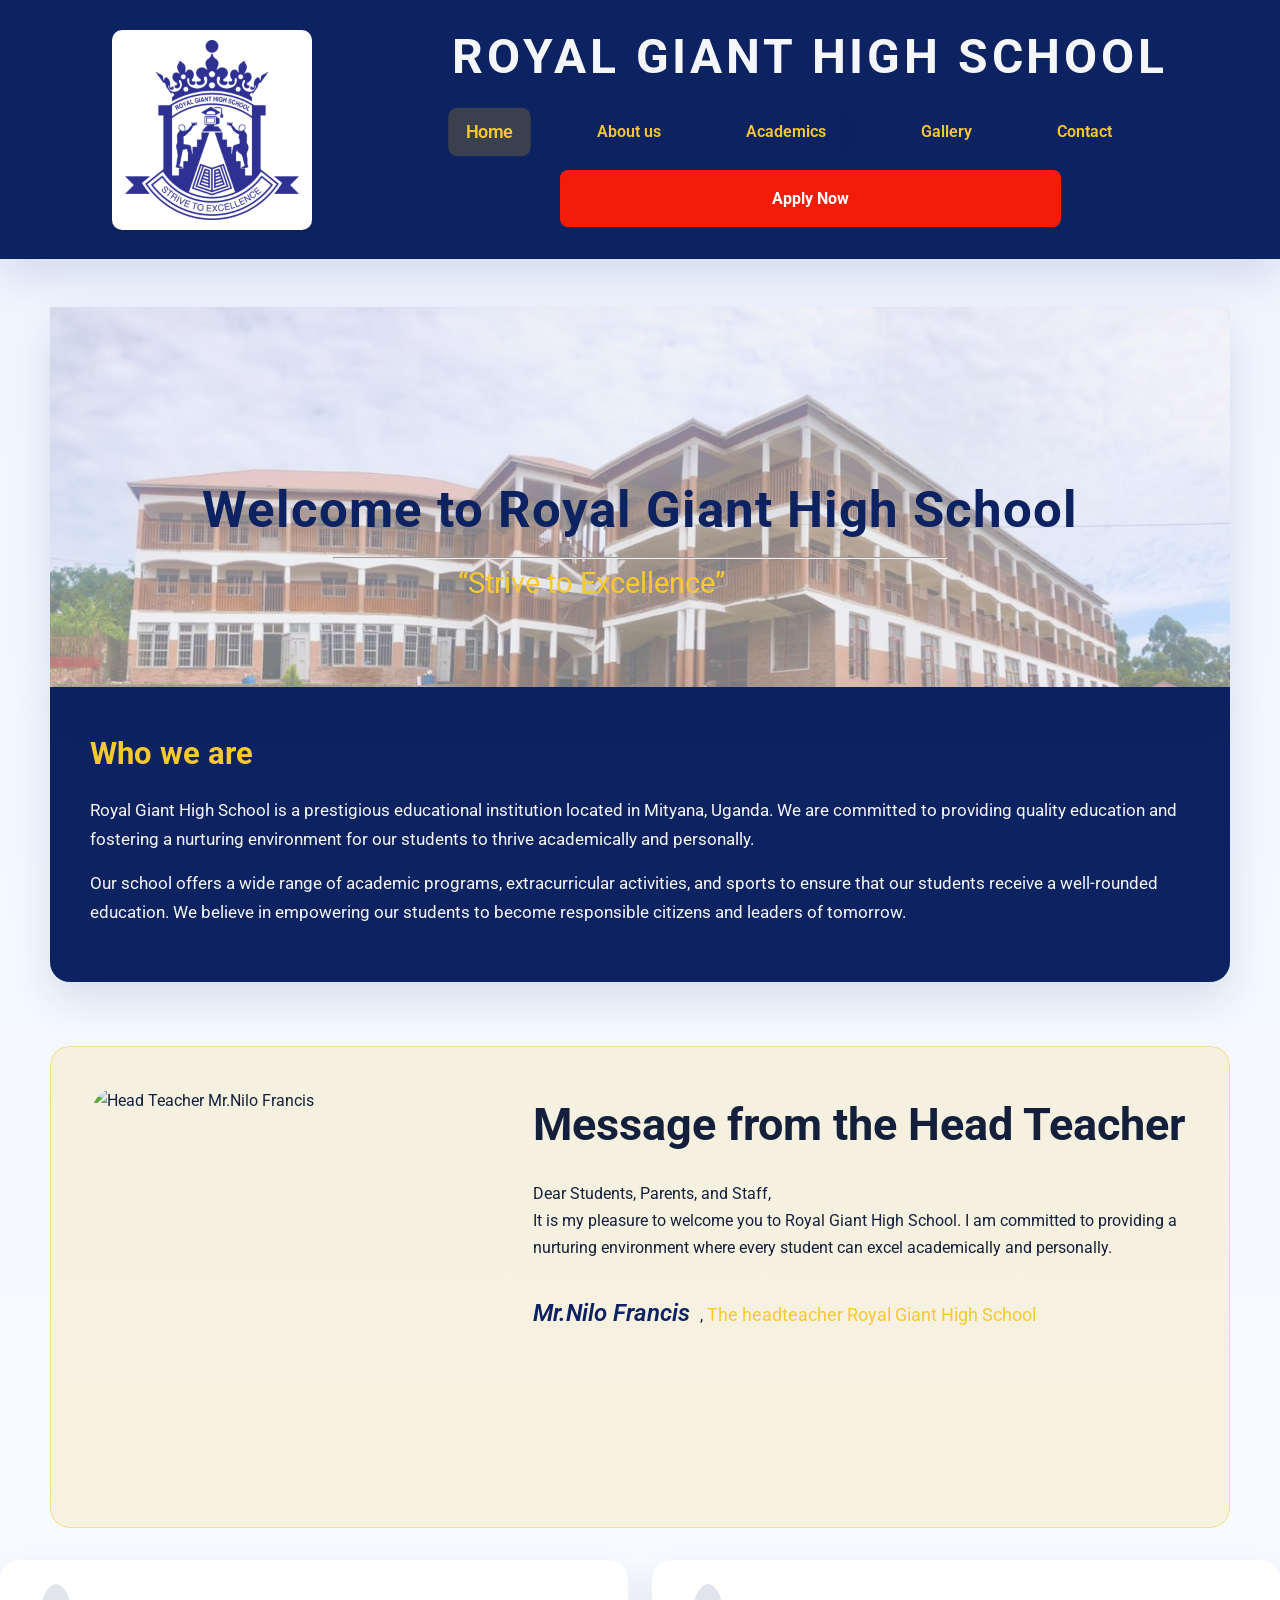
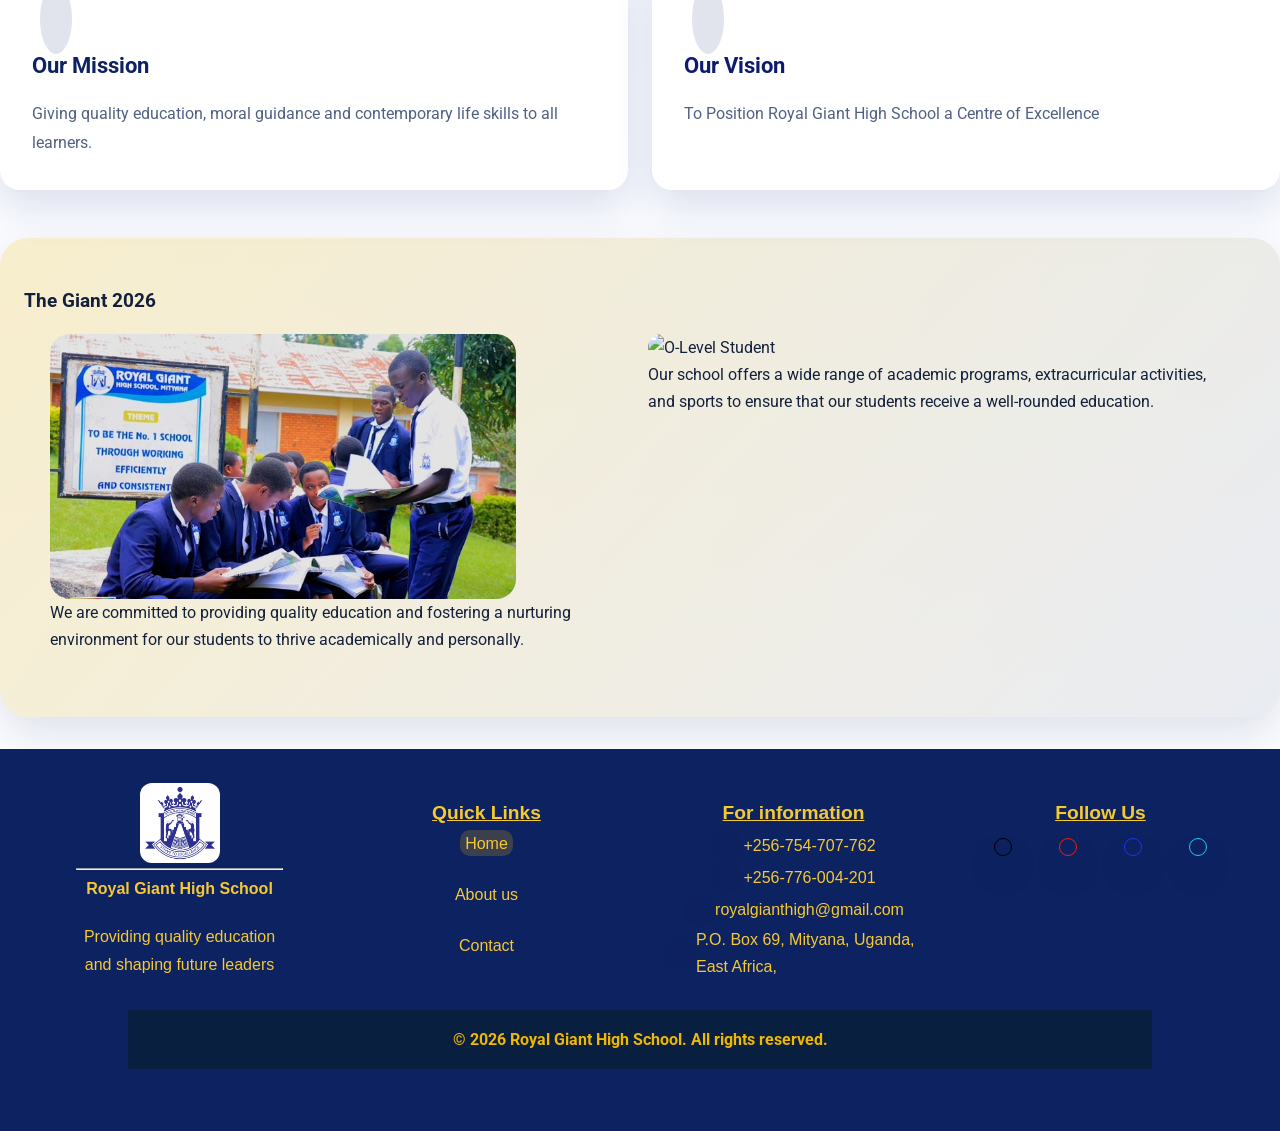
==== commit 65ea7757: "correcting images" ====
--- a/index.html
+++ b/index.html
@@ -21,6 +21,15 @@
       href="https://fonts.googleapis.com/css2?family=Roboto:wght@300;400;700&display=swap"
       rel="stylesheet"
     />
+    <script src="script.js"></script>
+    <script
+      type="module"
+      src="https://unpkg.com/ionicons@7.1.0/dist/ionicons/ionicons.esm.js"
+    ></script>
+    <script
+      nomodule
+      src="https://unpkg.com/ionicons@7.1.0/dist/ionicons/ionicons.js"
+    ></script>
     <title>ROYAL GIANT HIGH SCHOOL</title>
   </head>
   <body>
@@ -51,11 +60,11 @@
                 style="background-image: url(./pics/SIC\ LAB.JPG)"
               ></div>
             </div>
-            <DIV class="welcome-content">
-            <h2>Welcome to Royal Giant High School</h2>
-            <hr />
-            <p><q>Strive to Excellence</q></p>
-            </DIV>
+            <div class="welcome-content">
+              <h2>Welcome to Royal Giant High School</h2>
+              <hr />
+              <p><q>Strive to Excellence</q></p>
+            </div>
           </div>
           <div class="intro-content">
             <h3>Who we are</h3>
@@ -143,14 +152,5 @@
       </section>
     </main>
     <footer></footer>
-    <script src="script.js"></script>
-    <script
-      type="module"
-      src="https://unpkg.com/ionicons@7.1.0/dist/ionicons/ionicons.esm.js"
-    ></script>
-    <script
-      nomodule
-      src="https://unpkg.com/ionicons@7.1.0/dist/ionicons/ionicons.js"
-    ></script>
   </body>
 </html>
--- a/main-styles.css
+++ b/main-styles.css
@@ -296,24 +296,22 @@
   place-items: center;
   gap: 1.2rem;
   position: relative;
-  background: linear-gradient(135deg, rgba(13, 34, 96, 0.72), rgba(13, 34, 96, 0.64));
   text-align: center;
-  background-repeat: no-repeat;
-  background-position: center;
-  background-size: cover;
+  background: linear-gradient(135deg,rgb);
   box-shadow: var(--shadow);
   animation: slideShow 20s infinite ease-in-out;
 }
 
 .welcome h2 {
   font-size: clamp(2.5rem, 4vw, 4rem);
-  color: var(--accent);
+  color: var(--primary);
   letter-spacing: 0.02em;
 }
 
 .welcome hr {
   text-align: center;
   width: 70%;
+  margin: 0 auto;
 }
 
 .welcome p {
@@ -322,7 +320,13 @@
   max-width: 780px;
 }
 
-
+.welcome-content{
+  z-index:10;
+}
+
+.slides{
+  z-index: -1;
+}
 .slide{
   position: absolute;
   inset:0;
@@ -332,7 +336,7 @@
   transition: opacity 1s ease-in-out;
 }
 .slide.active{
-  opacity:0.4;
+  opacity:0.5;
 }
 
 /* @keyframes slideShow {
